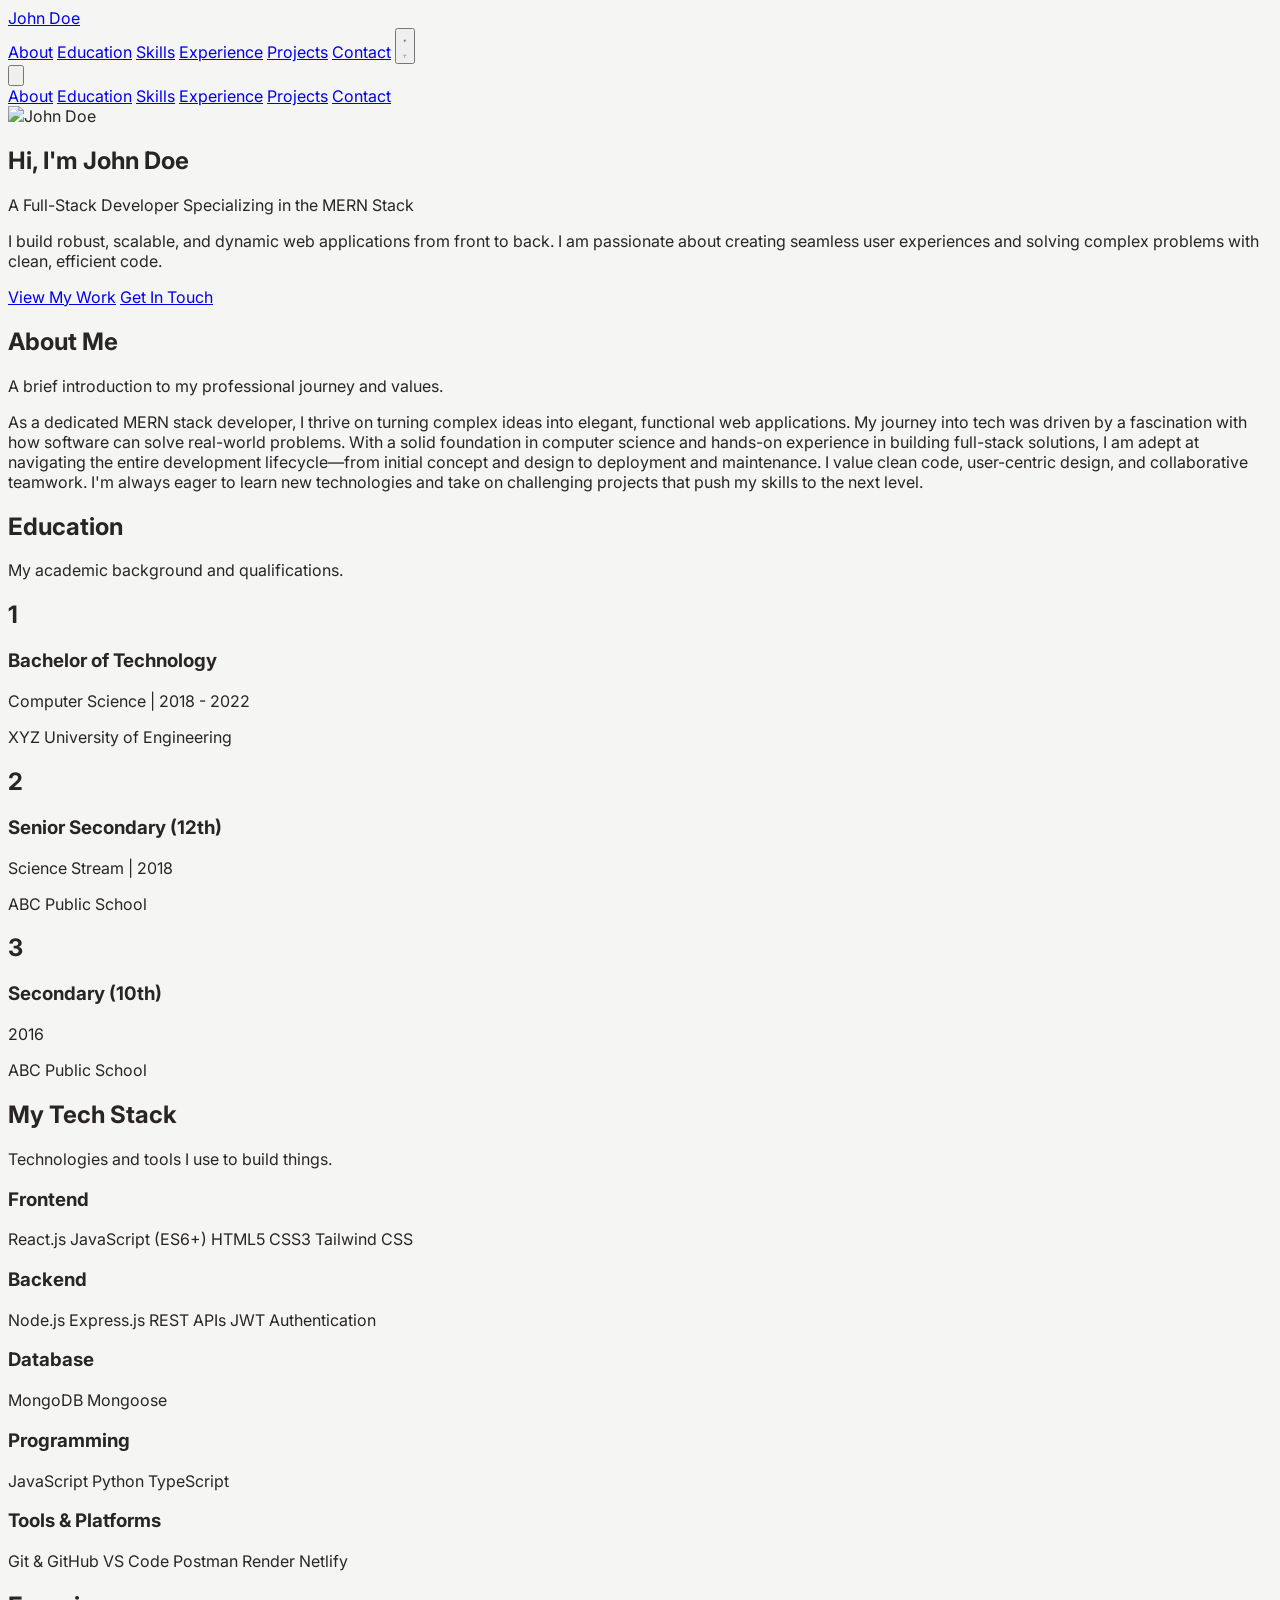
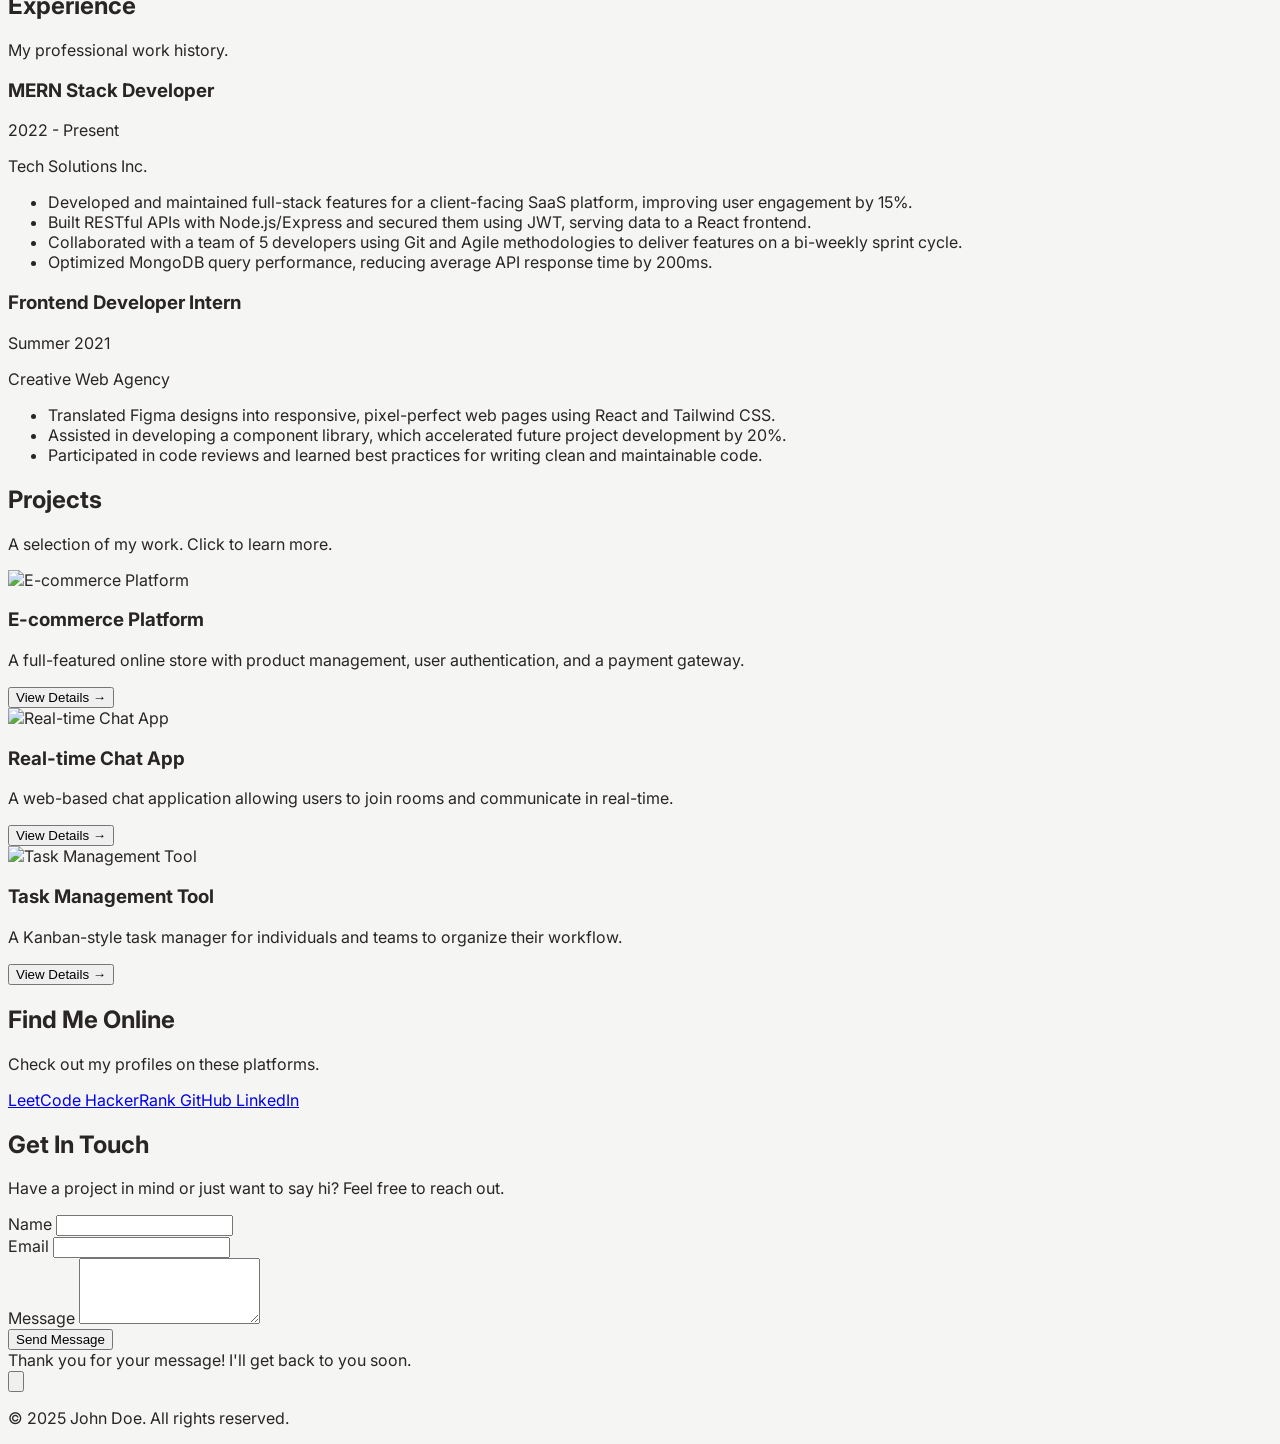
==== portfolio_abhinav.html @ be85cf03 "adding the files" ====
<!DOCTYPE html>
<html lang="en" class="scroll-smooth">
<head>
    <meta charset="UTF-8">
    <meta name="viewport" content="width=device-width, initial-scale=1.0">
    <title>John Doe - MERN Stack Developer</title>
    <script src="https://cdn.tailwindcss.com"></script>
    <link rel="preconnect" href="https://fonts.googleapis.com">
    <link rel="preconnect" href="https://fonts.gstatic.com" crossorigin>
    <link href="https://fonts.googleapis.com/css2?family=Inter:wght@400;500;600;700&display=swap" rel="stylesheet">
    <!-- Chosen Palette: Warm Neutrals -->
    <!-- Application Structure Plan: A single-page, vertical scrolling narrative. The structure follows the logical flow of a professional introduction: About -> Education -> Skills -> Experience -> Projects -> Platforms -> Contact. This linear journey is intuitive for recruiters and hiring managers, allowing them to progressively build a comprehensive picture of the developer. A fixed navigation bar provides direct access to any section, respecting user agency. Key interactions include modal pop-ups for project details to keep the main view uncluttered, and subtle scroll-based animations to enhance engagement without being distracting. This structure was chosen because it's a proven, effective format for personal portfolios that balances storytelling with scannability. -->
    <!-- Visualization & Content Choices: 
        - About Me: Goal: Inform/Brand. Method: Large text, photo. Interaction: On-load animations. Justification: Creates a strong first impression.
        - Education/Experience: Goal: Organize/Inform. Method: HTML/CSS vertical timeline. Interaction: Hover effects. Justification: Visually represents career progression chronologically.
        - Tech Stacks: Goal: Compare/Inform. Method: Categorized icon grid. Interaction: Hover animations. Justification: More engaging and scannable than a simple list.
        - Projects: Goal: Showcase/Detail. Method: Card grid with a modal for details. Interaction: Click to open modal. Justification: Presents a clean overview while allowing for in-depth exploration without leaving the page.
        - Platforms: Goal: Connect/Verify. Method: Logo links. Interaction: Standard link behavior. Justification: Provides quick, verifiable links to professional profiles.
        - Contact: Goal: Connect. Method: HTML form. Interaction: JS-handled submission to show a success message. Justification: Demonstrates understanding of front-end form handling and provides a clear call to action.
        - Library/Method: All visuals are built with HTML and Tailwind CSS. All interactions are handled with vanilla JavaScript.
    -->
    <!-- CONFIRMATION: NO SVG graphics used. NO Mermaid JS used. -->
    <style>
        body {
            font-family: 'Inter', sans-serif;
            background-color: #f5f5f4; /* stone-100 */
            color: #292524; /* stone-800 */
            transition: background-color 0.3s ease, color 0.3s ease;
        }
        body.dark {
            background-color: #1c1917; /* stone-900 */
            color: #e7e5e4; /* stone-200 */
        }
        .section-fade-in {
            opacity: 0;
            transform: translateY(20px);
            transition: opacity 0.6s ease-out, transform 0.6s ease-out;
        }
        .section-fade-in.visible {
            opacity: 1;
            transform: translateY(0);
        }
        .modal-backdrop {
            display: none;
            position: fixed;
            top: 0;
            left: 0;
            width: 100%;
            height: 100%;
            background-color: rgba(0, 0, 0, 0.6);
            z-index: 40;
            justify-content: center;
            align-items: center;
        }
        .modal-content {
            max-height: 90vh;
            overflow-y: auto;
        }
        /* Dark mode specific styles */
        .dark .bg-stone-100 { background-color: #1c1917; }
        .dark .bg-stone-100\/80 { background-color: rgba(28, 25, 23, 0.8); }
        .dark .border-stone-200 { border-color: #44403c; }
        .dark .text-stone-800 { color: #e7e5e4; }
        .dark .text-stone-600 { color: #a8a29e; }
        .dark .bg-white { background-color: #292524; }
        .dark .bg-stone-50 { background-color: #292524; }
        .dark .bg-stone-200 { background-color: #44403c; }
        .dark .text-stone-700 { color: #a8a29e; }
        .dark .text-stone-500 { color: #78716c; }
        .dark .bg-stone-300 { background-color: #44403c; }
        .dark .border-stone-300 { border-color: #44403c; }
        .dark .bg-stone-700 { background-color: #57534e; }
        .dark .bg-stone-800 { background-color: #0c0a09; }
        .dark .text-stone-300 { color: #a8a29e; }
        .dark .bg-green-100 { background-color: #14532d; }
        .dark .text-green-800 { color: #dcfce7; }
        .dark .bg-teal-100 { background-color: #0d9488; }
        .dark .text-teal-800 { color: #ccfbf1; }
        .dark .shadow-md { box-shadow: 0 4px 6px -1px rgba(0, 0, 0, 0.3), 0 2px 4px -1px rgba(0, 0, 0, 0.18); }
        .dark .shadow-lg { box-shadow: 0 10px 15px -3px rgba(0, 0, 0, 0.3), 0 4px 6px -2px rgba(0, 0, 0, 0.18); }
        .dark .shadow-xl { box-shadow: 0 20px 25px -5px rgba(0, 0, 0, 0.3), 0 10px 10px -5px rgba(0, 0, 0, 0.18); }
        .dark .shadow-2xl { box-shadow: 0 25px 50px -12px rgba(0, 0, 0, 0.4); }
    </style>
</head>
<body class="antialiased">

    <!-- Header & Navigation -->
    <header id="header" class="bg-stone-100/80 backdrop-blur-md fixed top-0 left-0 right-0 z-30 border-b border-stone-200">
        <div class="container mx-auto px-6 py-4 flex justify-between items-center">
            <a href="#home" class="text-2xl font-bold text-stone-800">John Doe</a>
            <nav class="hidden md:flex space-x-8 items-center">
                <a href="#about" class="text-stone-600 hover:text-teal-600 transition duration-300">About</a>
                <a href="#education" class="text-stone-600 hover:text-teal-600 transition duration-300">Education</a>
                <a href="#skills" class="text-stone-600 hover:text-teal-600 transition duration-300">Skills</a>
                <a href="#experience" class="text-stone-600 hover:text-teal-600 transition duration-300">Experience</a>
                <a href="#projects" class="text-stone-600 hover:text-teal-600 transition duration-300">Projects</a>
                <a href="#contact" class="bg-teal-600 text-white px-4 py-2 rounded-md hover:bg-teal-700 transition duration-300">Contact</a>
                <button id="theme-toggle" class="p-2 rounded-full bg-stone-200 dark:bg-stone-700 text-stone-800 dark:text-stone-200 hover:scale-105 transition-transform duration-200">
                    <svg id="sun-icon" class="w-6 h-6" fill="currentColor" viewBox="0 0 24 24" xmlns="http://www.w3.org/2000/svg">
                        <path d="M12 2.25a.75.75 0 01.75.75v2.25a.75.75 0 01-1.5 0V3A.75.75 0 0112 2.25zM12 19.5a.75.75 0 01.75.75v2.25a.75.75 0 01-1.5 0v-2.25a.75.75 0 01.75-.75zM6 12a.75.75 0 01-.75.75H3a.75.75 0 010-1.5h2.25A.75.75 0 016 12zM18 12a.75.75 0 01.75-.75h2.25a.75.75 0 010 1.5h-2.25A.75.75 0 0118 12zM6.31 6.31a.75.75 0 011.06-1.06l1.59 1.59a.75.75 0 01-1.06 1.06L6.31 6.31zM16.94 16.94a.75.75 0 011.06-1.06l1.59 1.59a.75.75 0 01-1.06 1.06l-1.59-1.59zM16.94 6.31a.75.75 0 01-1.06 1.06l-1.59-1.59a.75.75 0 011.06-1.06l1.59 1.59zM6.31 16.94a.75.75 0 011.06-1.06l1.59 1.59a.75.75 0 01-1.06 1.06l-1.59-1.59zM12 8.25a3.75 3.75 0 100 7.5 3.75 3.75 0 000-7.5z" />
                    </svg>
                    <svg id="moon-icon" class="w-6 h-6 hidden" fill="currentColor" viewBox="0 0 24 24" xmlns="http://www.w3.org/2000/svg">
                        <path d="M9.525 3.25a.75.75 0 01.75.75v2.25a.75.75 0 01-1.5 0V4a.75.75 0 01.75-.75zM12 6a.75.75 0 01.75.75v2.25a.75.75 0 01-1.5 0V6.75A.75.75 0 0112 6zM14.475 3.25a.75.75 0 01.75.75v2.25a.75.75 0 01-1.5 0V4a.75.75 0 01.75-.75zM17.25 12a.75.75 0 01-.75.75h-2.25a.75.75 0 010-1.5h2.25a.75.75 0 01.75.75zM20.25 12a.75.75 0 01-.75.75h-2.25a.75.75 0 010-1.5h2.25a.75.75 0 01.75.75zM22.5 12a.75.75 0 01-.75.75H19.5a.75.75 0 010-1.5h2.25a.75.75 0 01.75.75zM9.525 20.75a.75.75 0 01.75.75v2.25a.75.75 0 01-1.5 0v-2.25a.75.75 0 01.75-.75zM12 17.25a.75.75 0 01.75.75v2.25a.75.75 0 01-1.5 0v-2.25a.75.75 0 01.75-.75zM14.475 20.75a.75.75 0 01.75.75v2.25a.75.75 0 01-1.5 0v-2.25a.75.75 0 01.75-.75zM6.75 12a.75.75 0 01-.75.75H3.75a.75.75 0 010-1.5h2.25a.75.75 0 01.75.75zM3 12a.75.75 0 01-.75.75H.75a.75.75 0 010-1.5h2.25A.75.75 0 013 12zM5.25 12a.75.75 0 01-.75.75H2.25a.75.75 0 010-1.5h2.25a.75.75 0 01.75.75zM12 9a.75.75 0 01.75.75v2.25a.75.75 0 01-1.5 0V9.75A.75.75 0 0112 9zM12 12a.75.75 0 01.75.75v2.25a.75.75 0 01-1.5 0V12.75A.75.75 0 0112 12zM12 14.25a.75.75 0 01.75.75v2.25a.75.75 0 01-1.5 0v-2.25a.75.75 0 01.75-.75zM12 16.5a.75.75 0 01.75.75v2.25a.75.75 0 01-1.5 0v-2.25a.75.75 0 01.75-.75zM12 18.75a.75.75 0 01.75.75v2.25a.75.75 0 01-1.5 0v-2.25a.75.75 0 01.75-.75z" />
                    </svg>
                </button>
            </nav>
            <button id="mobile-menu-button" class="md:hidden text-stone-800 dark:text-stone-200">
                <svg class="w-6 h-6" fill="none" stroke="currentColor" viewBox="0 0 24 24" xmlns="http://www.w3.org/2000/svg"><path stroke-linecap="round" stroke-linejoin="round" stroke-width="2" d="M4 6h16M4 12h16m-7 6h7"></path></svg>
            </button>
        </div>
        <!-- Mobile Menu -->
        <div id="mobile-menu" class="hidden md:hidden bg-stone-100 dark:bg-stone-900">
            <a href="#about" class="block py-2 px-6 text-stone-600 dark:text-stone-300 hover:bg-stone-200 dark:hover:bg-stone-800">About</a>
            <a href="#education" class="block py-2 px-6 text-stone-600 dark:text-stone-300 hover:bg-stone-200 dark:hover:bg-stone-800">Education</a>
            <a href="#skills" class="block py-2 px-6 text-stone-600 dark:text-stone-300 hover:bg-stone-200 dark:hover:bg-stone-800">Skills</a>
            <a href="#experience" class="block py-2 px-6 text-stone-600 dark:text-stone-300 hover:bg-stone-200 dark:hover:bg-stone-800">Experience</a>
            <a href="#projects" class="block py-2 px-6 text-stone-600 dark:text-stone-300 hover:bg-stone-200 dark:hover:bg-stone-800">Projects</a>
            <a href="#contact" class="block py-2 px-6 text-stone-600 dark:text-stone-300 hover:bg-stone-200 dark:hover:bg-stone-800">Contact</a>
        </div>
    </header>

    <main>
        <!-- Home Section -->
        <section id="home" class="min-h-screen flex items-center bg-stone-100 dark:bg-stone-900 transition-colors duration-300">
            <div class="container mx-auto px-6 py-20 flex flex-col items-center text-center">
                <div class="mb-10 animate-fade-in-up delay-400">
                    <div class="w-64 h-64 md:w-80 md:h-80 rounded-full overflow-hidden shadow-2xl bg-stone-300 dark:bg-stone-700 transform hover:scale-105 transition-transform duration-300 mx-auto">
                        <img src="https://placehold.co/400x400/E5E7EB/4A5568?text=JD" alt="John Doe" class="w-full h-full object-cover">
                    </div>
                </div>
                <div class="max-w-xl">
                    <h1 class="text-5xl md:text-7xl font-bold text-stone-800 dark:text-stone-100 mb-4 animate-fade-in-up">Hi, I'm John Doe</h1>
                    <p class="text-xl md:text-2xl text-teal-700 font-medium mb-6 animate-fade-in-up delay-100">A Full-Stack Developer Specializing in the MERN Stack</p>
                    <p class="text-lg text-stone-600 dark:text-stone-300 max-w-xl mx-auto animate-fade-in-up delay-200">I build robust, scalable, and dynamic web applications from front to back. I am passionate about creating seamless user experiences and solving complex problems with clean, efficient code.</p>
                    <div class="mt-8 flex justify-center space-x-4 animate-fade-in-up delay-300">
                        <a href="#projects" class="bg-teal-600 text-white px-6 py-3 rounded-md text-lg font-semibold hover:bg-teal-700 transition duration-300 transform hover:scale-105 shadow-lg">View My Work</a>
                        <a href="#contact" class="bg-stone-200 dark:bg-stone-700 text-stone-800 dark:text-stone-200 px-6 py-3 rounded-md text-lg font-semibold hover:bg-stone-300 dark:hover:bg-stone-600 transition duration-300 transform hover:scale-105 shadow-lg">Get In Touch</a>
                    </div>
                </div>
            </div>
        </section>

        <!-- About Me Section -->
        <section id="about" class="py-20 bg-white dark:bg-stone-800 section-fade-in transition-colors duration-300">
            <div class="container mx-auto px-6">
                <h2 class="text-4xl font-bold text-center mb-2 text-stone-800 dark:text-stone-100">About Me</h2>
                <p class="text-center text-stone-500 dark:text-stone-400 mb-12">A brief introduction to my professional journey and values.</p>
                <div class="max-w-4xl mx-auto text-lg text-stone-600 dark:text-stone-300 text-center leading-relaxed">
                    <p>As a dedicated MERN stack developer, I thrive on turning complex ideas into elegant, functional web applications. My journey into tech was driven by a fascination with how software can solve real-world problems. With a solid foundation in computer science and hands-on experience in building full-stack solutions, I am adept at navigating the entire development lifecycle—from initial concept and design to deployment and maintenance. I value clean code, user-centric design, and collaborative teamwork. I'm always eager to learn new technologies and take on challenging projects that push my skills to the next level.</p>
                </div>
            </div>
        </section>

        <!-- Education Section -->
        <section id="education" class="py-20 bg-stone-100 dark:bg-stone-900 section-fade-in transition-colors duration-300">
            <div class="container mx-auto px-6">
                <h2 class="text-4xl font-bold text-center mb-2 text-stone-800 dark:text-stone-100">Education</h2>
                <p class="text-center text-stone-500 dark:text-stone-400 mb-12">My academic background and qualifications.</p>
                <div class="relative max-w-2xl mx-auto">
                    <div class="absolute left-1/2 w-0.5 h-full bg-stone-300 dark:bg-stone-700"></div>
                    <!-- B.Tech -->
                    <div class="mb-8 flex justify-between items-center w-full">
                        <div class="order-1 w-5/12"></div>
                        <div class="z-10 flex items-center order-1 bg-teal-600 shadow-xl w-8 h-8 rounded-full transform hover:scale-110 transition-transform duration-300">
                            <h1 class="mx-auto font-semibold text-lg text-white">1</h1>
                        </div>
                        <div class="order-1 bg-white dark:bg-stone-800 rounded-lg shadow-xl w-5/12 px-6 py-4 transform hover:-translate-y-1 transition-transform duration-300">
                            <h3 class="font-bold text-stone-800 dark:text-stone-100 text-xl">Bachelor of Technology</h3>
                            <p class="text-sm font-medium text-teal-600">Computer Science | 2018 - 2022</p>
                            <p class="text-sm text-stone-600 dark:text-stone-300">XYZ University of Engineering</p>
                        </div>
                    </div>
                    <!-- 12th Grade -->
                    <div class="mb-8 flex justify-between flex-row-reverse items-center w-full">
                        <div class="order-1 w-5/12"></div>
                        <div class="z-10 flex items-center order-1 bg-teal-600 shadow-xl w-8 h-8 rounded-full transform hover:scale-110 transition-transform duration-300">
                            <h1 class="mx-auto text-white font-semibold text-lg">2</h1>
                        </div>
                        <div class="order-1 bg-white dark:bg-stone-800 rounded-lg shadow-xl w-5/12 px-6 py-4 transform hover:-translate-y-1 transition-transform duration-300">
                            <h3 class="font-bold text-stone-800 dark:text-stone-100 text-xl">Senior Secondary (12th)</h3>
                            <p class="text-sm font-medium text-teal-600">Science Stream | 2018</p>
                            <p class="text-sm text-stone-600 dark:text-stone-300">ABC Public School</p>
                        </div>
                    </div>
                    <!-- 10th Grade -->
                    <div class="mb-8 flex justify-between items-center w-full">
                        <div class="order-1 w-5/12"></div>
                        <div class="z-10 flex items-center order-1 bg-teal-600 shadow-xl w-8 h-8 rounded-full transform hover:scale-110 transition-transform duration-300">
                            <h1 class="mx-auto font-semibold text-lg text-white">3</h1>
                        </div>
                        <div class="order-1 bg-white dark:bg-stone-800 rounded-lg shadow-xl w-5/12 px-6 py-4 transform hover:-translate-y-1 transition-transform duration-300">
                            <h3 class="font-bold text-stone-800 dark:text-stone-100 text-xl">Secondary (10th)</h3>
                            <p class="text-sm font-medium text-teal-600">2016</p>
                            <p class="text-sm text-stone-600 dark:text-stone-300">ABC Public School</p>
                        </div>
                    </div>
                </div>
            </div>
        </section>

        <!-- Tech Stacks Section -->
        <section id="skills" class="py-20 bg-white dark:bg-stone-800 section-fade-in transition-colors duration-300">
            <div class="container mx-auto px-6">
                <h2 class="text-4xl font-bold text-center mb-2 text-stone-800 dark:text-stone-100">My Tech Stack</h2>
                <p class="text-center text-stone-500 dark:text-stone-400 mb-12">Technologies and tools I use to build things.</p>
                <div class="grid grid-cols-1 md:grid-cols-2 lg:grid-cols-3 gap-8 max-w-6xl mx-auto">
                    <!-- Frontend -->
                    <div class="bg-stone-50 dark:bg-stone-700 p-6 rounded-lg shadow-md transform hover:scale-105 transition-transform duration-300">
                        <h3 class="text-2xl font-bold mb-4 text-teal-700 dark:text-teal-400">Frontend</h3>
                        <div class="flex flex-wrap gap-4">
                            <span class="bg-stone-200 dark:bg-stone-600 text-stone-700 dark:text-stone-200 px-3 py-1 rounded-full font-medium hover:bg-teal-200 dark:hover:bg-teal-800 hover:text-teal-800 dark:hover:text-teal-200 transition-colors duration-200">React.js</span>
                            <span class="bg-stone-200 dark:bg-stone-600 text-stone-700 dark:text-stone-200 px-3 py-1 rounded-full font-medium hover:bg-teal-200 dark:hover:bg-teal-800 hover:text-teal-800 dark:hover:text-teal-220 transition-colors duration-200">JavaScript (ES6+)</span>
                            <span class="bg-stone-200 dark:bg-stone-600 text-stone-700 dark:text-stone-200 px-3 py-1 rounded-full font-medium hover:bg-teal-200 dark:hover:bg-teal-800 hover:text-teal-800 dark:hover:text-teal-200 transition-colors duration-200">HTML5</span>
                            <span class="bg-stone-200 dark:bg-stone-600 text-stone-700 dark:text-stone-200 px-3 py-1 rounded-full font-medium hover:bg-teal-200 dark:hover:bg-teal-800 hover:text-teal-800 dark:hover:text-teal-200 transition-colors duration-200">CSS3</span>
                            <span class="bg-stone-200 dark:bg-stone-600 text-stone-700 dark:text-stone-200 px-3 py-1 rounded-full font-medium hover:bg-teal-200 dark:hover:bg-teal-800 hover:text-teal-800 dark:hover:text-teal-200 transition-colors duration-200">Tailwind CSS</span>
                        </div>
                    </div>
                    <!-- Backend -->
                    <div class="bg-stone-50 dark:bg-stone-700 p-6 rounded-lg shadow-md transform hover:scale-105 transition-transform duration-300">
                        <h3 class="text-2xl font-bold mb-4 text-teal-700 dark:text-teal-400">Backend</h3>
                        <div class="flex flex-wrap gap-4">
                            <span class="bg-stone-200 dark:bg-stone-600 text-stone-700 dark:text-stone-200 px-3 py-1 rounded-full font-medium hover:bg-teal-200 dark:hover:bg-teal-800 hover:text-teal-800 dark:hover:text-teal-200 transition-colors duration-200">Node.js</span>
                            <span class="bg-stone-200 dark:bg-stone-600 text-stone-700 dark:text-stone-200 px-3 py-1 rounded-full font-medium hover:bg-teal-200 dark:hover:bg-teal-800 hover:text-teal-800 dark:hover:text-teal-200 transition-colors duration-200">Express.js</span>
                            <span class="bg-stone-200 dark:bg-stone-600 text-stone-700 dark:text-stone-200 px-3 py-1 rounded-full font-medium hover:bg-teal-200 dark:hover:bg-teal-800 hover:text-teal-800 dark:hover:text-teal-200 transition-colors duration-200">REST APIs</span>
                            <span class="bg-stone-200 dark:bg-stone-600 text-stone-700 dark:text-stone-200 px-3 py-1 rounded-full font-medium hover:bg-teal-200 dark:hover:bg-teal-800 hover:text-teal-800 dark:hover:text-teal-200 transition-colors duration-200">JWT Authentication</span>
                        </div>
                    </div>
                    <!-- Database -->
                    <div class="bg-stone-50 dark:bg-stone-700 p-6 rounded-lg shadow-md transform hover:scale-105 transition-transform duration-300">
                        <h3 class="text-2xl font-bold mb-4 text-teal-700 dark:text-teal-400">Database</h3>
                        <div class="flex flex-wrap gap-4">
                            <span class="bg-stone-200 dark:bg-stone-600 text-stone-700 dark:text-stone-200 px-3 py-1 rounded-full font-medium hover:bg-teal-200 dark:hover:bg-teal-800 hover:text-teal-800 dark:hover:text-teal-200 transition-colors duration-200">MongoDB</span>
                            <span class="bg-stone-200 dark:bg-stone-600 text-stone-700 dark:text-stone-200 px-3 py-1 rounded-full font-medium hover:bg-teal-200 dark:hover:bg-teal-800 hover:text-teal-800 dark:hover:text-teal-200 transition-colors duration-200">Mongoose</span>
                        </div>
                    </div>
                    <!-- Programming Languages -->
                    <div class="bg-stone-50 dark:bg-stone-700 p-6 rounded-lg shadow-md transform hover:scale-105 transition-transform duration-300">
                        <h3 class="text-2xl font-bold mb-4 text-teal-700 dark:text-teal-400">Programming</h3>
                        <div class="flex flex-wrap gap-4">
                            <span class="bg-stone-200 dark:bg-stone-600 text-stone-700 dark:text-stone-200 px-3 py-1 rounded-full font-medium hover:bg-teal-200 dark:hover:bg-teal-800 hover:text-teal-800 dark:hover:text-teal-200 transition-colors duration-200">JavaScript</span>
                            <span class="bg-stone-200 dark:bg-stone-600 text-stone-700 dark:text-stone-200 px-3 py-1 rounded-full font-medium hover:bg-teal-200 dark:hover:bg-teal-800 hover:text-teal-800 dark:hover:text-teal-200 transition-colors duration-200">Python</span>
                            <span class="bg-stone-200 dark:bg-stone-600 text-stone-700 dark:text-stone-200 px-3 py-1 rounded-full font-medium hover:bg-teal-200 dark:hover:bg-teal-800 hover:text-teal-800 dark:hover:text-teal-200 transition-colors duration-200">TypeScript</span>
                        </div>
                    </div>
                    <!-- Tools & Platforms -->
                    <div class="bg-stone-50 dark:bg-stone-700 p-6 rounded-lg shadow-md transform hover:scale-105 transition-transform duration-300">
                        <h3 class="text-2xl font-bold mb-4 text-teal-700 dark:text-teal-400">Tools & Platforms</h3>
                        <div class="flex flex-wrap gap-4">
                            <span class="bg-stone-200 dark:bg-stone-600 text-stone-700 dark:text-stone-200 px-3 py-1 rounded-full font-medium hover:bg-teal-200 dark:hover:bg-teal-800 hover:text-teal-800 dark:hover:text-teal-200 transition-colors duration-200">Git & GitHub</span>
                            <span class="bg-stone-200 dark:bg-stone-600 text-stone-700 dark:text-stone-200 px-3 py-1 rounded-full font-medium hover:bg-teal-200 dark:hover:bg-teal-800 hover:text-teal-800 dark:hover:text-teal-200 transition-colors duration-200">VS Code</span>
                            <span class="bg-stone-200 dark:bg-stone-600 text-stone-700 dark:text-stone-200 px-3 py-1 rounded-full font-medium hover:bg-teal-200 dark:hover:bg-teal-800 hover:text-teal-800 dark:hover:text-teal-200 transition-colors duration-200">Postman</span>
                            <span class="bg-stone-200 dark:bg-stone-600 text-stone-700 dark:text-stone-200 px-3 py-1 rounded-full font-medium hover:bg-teal-200 dark:hover:bg-teal-800 hover:text-teal-800 dark:hover:text-teal-200 transition-colors duration-200">Render</span>
                            <span class="bg-stone-200 dark:bg-stone-600 text-stone-700 dark:text-stone-200 px-3 py-1 rounded-full font-medium hover:bg-teal-200 dark:hover:bg-teal-800 hover:text-teal-800 dark:hover:text-teal-200 transition-colors duration-200">Netlify</span>
                        </div>
                    </div>
                </div>
            </div>
        </section>

        <!-- Experience Section -->
        <section id="experience" class="py-20 bg-stone-100 dark:bg-stone-900 section-fade-in transition-colors duration-300">
            <div class="container mx-auto px-6">
                <h2 class="text-4xl font-bold text-center mb-2 text-stone-800 dark:text-stone-100">Experience</h2>
                <p class="text-center text-stone-500 dark:text-stone-400 mb-12">My professional work history.</p>
                <div class="max-w-3xl mx-auto space-y-8">
                    <div class="bg-white dark:bg-stone-800 p-6 rounded-lg shadow-lg transform hover:-translate-y-1 transition-transform duration-300">
                        <div class="flex justify-between items-start">
                            <h3 class="text-2xl font-bold text-stone-800 dark:text-stone-100">MERN Stack Developer</h3>
                            <span class="bg-teal-100 dark:bg-teal-800 text-teal-800 dark:text-teal-200 text-sm font-medium px-3 py-1 rounded-full">2022 - Present</span>
                        </div>
                        <p class="text-lg font-medium text-teal-600 dark:text-teal-400 mb-2">Tech Solutions Inc.</p>
                        <ul class="list-disc list-inside text-stone-600 dark:text-stone-300 space-y-2">
                            <li>Developed and maintained full-stack features for a client-facing SaaS platform, improving user engagement by 15%.</li>
                            <li>Built RESTful APIs with Node.js/Express and secured them using JWT, serving data to a React frontend.</li>
                            <li>Collaborated with a team of 5 developers using Git and Agile methodologies to deliver features on a bi-weekly sprint cycle.</li>
                            <li>Optimized MongoDB query performance, reducing average API response time by 200ms.</li>
                        </ul>
                    </div>
                    <div class="bg-white dark:bg-stone-800 p-6 rounded-lg shadow-lg transform hover:-translate-y-1 transition-transform duration-300">
                        <div class="flex justify-between items-start">
                            <h3 class="text-2xl font-bold text-stone-800 dark:text-stone-100">Frontend Developer Intern</h3>
                            <span class="bg-teal-100 dark:bg-teal-800 text-teal-800 dark:text-teal-200 text-sm font-medium px-3 py-1 rounded-full">Summer 2021</span>
                        </div>
                        <p class="text-lg font-medium text-teal-600 dark:text-teal-400 mb-2">Creative Web Agency</p>
                        <ul class="list-disc list-inside text-stone-600 dark:text-stone-300 space-y-2">
                            <li>Translated Figma designs into responsive, pixel-perfect web pages using React and Tailwind CSS.</li>
                            <li>Assisted in developing a component library, which accelerated future project development by 20%.</li>
                            <li>Participated in code reviews and learned best practices for writing clean and maintainable code.</li>
                        </ul>
                    </div>
                </div>
            </div>
        </section>

        <!-- Projects Section -->
        <section id="projects" class="py-20 bg-white dark:bg-stone-800 section-fade-in transition-colors duration-300">
            <div class="container mx-auto px-6">
                <h2 class="text-4xl font-bold text-center mb-2 text-stone-800 dark:text-stone-100">Projects</h2>
                <p class="text-center text-stone-500 dark:text-stone-400 mb-12">A selection of my work. Click to learn more.</p>
                <div id="projects-grid" class="grid grid-cols-1 md:grid-cols-2 lg:grid-cols-3 gap-8">
                    <!-- Projects will be dynamically inserted here -->
                </div>
            </div>
        </section>
        
        <!-- Platforms Section -->
        <section id="platforms" class="py-20 bg-stone-100 dark:bg-stone-900 section-fade-in transition-colors duration-300">
            <div class="container mx-auto px-6">
                <h2 class="text-4xl font-bold text-center mb-2 text-stone-800 dark:text-stone-100">Find Me Online</h2>
                <p class="text-center text-stone-500 dark:text-stone-400 mb-12">Check out my profiles on these platforms.</p>
                <div class="flex justify-center items-center flex-wrap gap-8">
                    <a href="#" class="flex items-center space-x-2 text-stone-600 dark:text-stone-300 hover:text-teal-600 dark:hover:text-teal-400 transition duration-300 transform hover:scale-105">
                        <span class="text-2xl font-bold">LeetCode</span>
                    </a>
                    <a href="#" class="flex items-center space-x-2 text-stone-600 dark:text-stone-300 hover:text-teal-600 dark:hover:text-teal-400 transition duration-300 transform hover:scale-105">
                        <span class="text-2xl font-bold">HackerRank</span>
                    </a>
                    <a href="#" class="flex items-center space-x-2 text-stone-600 dark:text-stone-300 hover:text-teal-600 dark:hover:text-teal-400 transition duration-300 transform hover:scale-105">
                        <span class="text-2xl font-bold">GitHub</span>
                    </a>
                    <a href="#" class="flex items-center space-x-2 text-stone-600 dark:text-stone-300 hover:text-teal-600 dark:hover:text-teal-400 transition duration-300 transform hover:scale-105">
                        <span class="text-2xl font-bold">LinkedIn</span>
                    </a>
                </div>
            </div>
        </section>

        <!-- Contact Section -->
        <section id="contact" class="py-20 bg-white dark:bg-stone-800 section-fade-in transition-colors duration-300">
            <div class="container mx-auto px-6">
                <h2 class="text-4xl font-bold text-center mb-2 text-stone-800 dark:text-stone-100">Get In Touch</h2>
                <p class="text-center text-stone-500 dark:text-stone-400 mb-12">Have a project in mind or just want to say hi? Feel free to reach out.</p>
                <div class="max-w-2xl mx-auto">
                    <form id="contact-form" class="space-y-6">
                        <div>
                            <label for="name" class="block text-sm font-medium text-stone-700 dark:text-stone-200">Name</label>
                            <input type="text" id="name" name="name" required class="mt-1 block w-full px-3 py-2 bg-white dark:bg-stone-700 border border-stone-300 dark:border-stone-600 rounded-md shadow-sm focus:outline-none focus:ring-teal-500 focus:border-teal-500 text-stone-800 dark:text-stone-100">
                        </div>
                        <div>
                            <label for="email" class="block text-sm font-medium text-stone-700 dark:text-stone-200">Email</label>
                            <input type="email" id="email" name="email" required class="mt-1 block w-full px-3 py-2 bg-white dark:bg-stone-700 border border-stone-300 dark:border-stone-600 rounded-md shadow-sm focus:outline-none focus:ring-teal-500 focus:border-teal-500 text-stone-800 dark:text-stone-100">
                        </div>
                        <div>
                            <label for="message" class="block text-sm font-medium text-stone-700 dark:text-stone-200">Message</label>
                            <textarea id="message" name="message" rows="4" required class="mt-1 block w-full px-3 py-2 bg-white dark:bg-stone-700 border border-stone-300 dark:border-stone-600 rounded-md shadow-sm focus:outline-none focus:ring-teal-500 focus:border-teal-500 text-stone-800 dark:text-stone-100"></textarea>
                        </div>
                        <div>
                            <button type="submit" class="w-full flex justify-center py-3 px-4 border border-transparent rounded-md shadow-sm text-lg font-medium text-white bg-teal-600 hover:bg-teal-700 focus:outline-none focus:ring-2 focus:ring-offset-2 focus:ring-teal-500 transform hover:scale-105 transition-transform duration-300">
                                Send Message
                            </button>
                        </div>
                    </form>
                    <div id="form-success" class="hidden mt-6 text-center p-4 bg-green-100 dark:bg-green-900 text-green-800 dark:text-green-200 rounded-md">
                        Thank you for your message! I'll get back to you soon.
                    </div>
                </div>
            </div>
        </section>
    </main>

    <!-- Project Modal -->
    <div id="project-modal" class="modal-backdrop">
        <div id="modal-content-wrapper" class="bg-white dark:bg-stone-800 rounded-lg shadow-xl w-11/12 max-w-4xl relative modal-content text-stone-800 dark:text-stone-100">
            <!-- Content will be injected here -->
        </div>
    </div>

    <!-- Scroll-to-top button -->
    <button id="scroll-to-top-btn" class="fixed bottom-8 right-8 bg-teal-600 text-white p-3 rounded-full shadow-lg hidden hover:bg-teal-700 transition-colors duration-300 z-50">
        <svg class="w-6 h-6" fill="none" stroke="currentColor" viewBox="0 0 24 24" xmlns="http://www.w3.org/2000/svg"><path stroke-linecap="round" stroke-linejoin="round" stroke-width="2" d="M5 10l7-7m0 0l7 7m-7-7v18"></path></svg>
    </button>
    
    <footer class="bg-stone-800 dark:bg-stone-950 text-stone-300 dark:text-stone-400 py-6 transition-colors duration-300">
        <div class="container mx-auto px-6 text-center">
            <p>&copy; 2025 John Doe. All rights reserved.</p>
        </div>
    </footer>

    <script>
        document.addEventListener('DOMContentLoaded', () => {
            const htmlElement = document.documentElement;
            const themeToggleBtn = document.getElementById('theme-toggle');
            const sunIcon = document.getElementById('sun-icon');
            const moonIcon = document.getElementById('moon-icon');
            const mobileMenuButton = document.getElementById('mobile-menu-button');
            const mobileMenu = document.getElementById('mobile-menu');
            const scrollToTopBtn = document.getElementById('scroll-to-top-btn');

            // Initialize theme from localStorage or default to light
            const currentTheme = localStorage.getItem('theme');
            if (currentTheme === 'dark') {
                htmlElement.classList.add('dark');
                sunIcon.classList.add('hidden');
                moonIcon.classList.remove('hidden');
                document.body.classList.add('dark'); // Apply dark class to body for direct styling
            } else {
                htmlElement.classList.remove('dark');
                sunIcon.classList.remove('hidden');
                moonIcon.classList.add('hidden');
                document.body.classList.remove('dark'); // Ensure body is not dark
            }

            // Theme toggle functionality
            themeToggleBtn.addEventListener('click', () => {
                htmlElement.classList.toggle('dark');
                document.body.classList.toggle('dark'); // Toggle dark class on body
                if (htmlElement.classList.contains('dark')) {
                    localStorage.setItem('theme', 'dark');
                    sunIcon.classList.add('hidden');
                    moonIcon.classList.remove('hidden');
                } else {
                    localStorage.setItem('theme', 'light');
                    sunIcon.classList.remove('hidden');
                    moonIcon.classList.add('hidden');
                }
            });

            // Mobile Menu Toggle
            mobileMenuButton.addEventListener('click', () => {
                mobileMenu.classList.toggle('hidden');
            });
            
            // Close mobile menu when a link is clicked
            document.querySelectorAll('#mobile-menu a').forEach(link => {
                link.addEventListener('click', () => {
                    mobileMenu.classList.add('hidden');
                });
            });

            // Intersection Observer for section fade-in animations
            const sections = document.querySelectorAll('.section-fade-in');
            const observer = new IntersectionObserver((entries) => {
                entries.forEach(entry => {
                    if (entry.isIntersecting) {
                        entry.target.classList.add('visible');
                        observer.unobserve(entry.target);
                    }
                });
            }, { threshold: 0.1 });

            sections.forEach(section => {
                observer.observe(section);
            });

            // Project Data
            const projects = [
                {
                    id: 1,
                    title: 'E-commerce Platform',
                    short_desc: 'A full-featured online store with product management, user authentication, and a payment gateway.',
                    image: 'https://placehold.co/600x400/E2E8F0/4A5568?text=E-commerce',
                    motivation: 'To build a complete, real-world e-commerce application from scratch to understand the complexities of state management, user authentication, and payment processing in a large-scale MERN application.',
                    process: 'Designed the UI/UX with a mobile-first approach. Developed a RESTful API with Node.js/Express for handling products, users, and orders. Implemented the frontend with React, using Context API for global state management. Integrated Stripe for secure payment processing.',
                    technologies: ['React', 'Node.js', 'Express', 'MongoDB', 'JWT', 'Stripe API', 'Tailwind CSS'],
                    challenges: 'Managing complex application state across many components was a major challenge. This was solved by carefully designing the Context API structure. Another challenge was ensuring secure handling of user data and payment information, which required thorough validation and adherence to Stripe\'s best practices.',
                    live_link: '#',
                    github_link: '#'
                },
                {
                    id: 2,
                    title: 'Real-time Chat App',
                    short_desc: 'A web-based chat application allowing users to join rooms and communicate in real-time.',
                    image: 'https://placehold.co/600x400/E2E8F0/4A5568?text=Chat+App',
                    motivation: 'To explore real-time communication on the web and gain hands-on experience with WebSocket technology.',
                    process: 'Used Socket.IO with a Node.js/Express backend to manage WebSocket connections. The frontend was built with React to display messages instantly as they are received. Users can create a username and join different chat rooms.',
                    technologies: ['React', 'Node.js', 'Express', 'Socket.IO'],
                    challenges: 'The main challenge was handling concurrent connections efficiently and ensuring that messages were broadcasted to the correct rooms without delay. Careful management of sockets and rooms on the server-side was key to solving this.',
                    live_link: '#',
                    github_link: '#'
                },
                {
                    id: 3,
                    title: 'Task Management Tool',
                    short_desc: 'A Kanban-style task manager for individuals and teams to organize their workflow.',
                    image: 'https://placehold.co/600x400/E2E8F0/4A5568?text=Task+Manager',
                    motivation: 'To create a practical tool for personal productivity and to implement drag-and-drop functionality in a React application.',
                    process: 'The application features boards, lists, and cards. Users can create tasks, assign them, set due dates, and move them between lists. Implemented a Node.js/Express backend with MongoDB for data persistence. Used the `react-beautiful-dnd` library for the drag-and-drop interface.',
                    technologies: ['React', 'Node.js', 'Express', 'MongoDB', 'react-beautiful-dnd'],
                    challenges: 'Implementing smooth and performant drag-and-drop functionality, especially on devices with varying performance, was challenging. It required careful state management and optimization of re-renders to ensure a fluid user experience.',
                    live_link: '#',
                    github_link: '#'
                }
            ];

            // Populate Projects Grid
            const projectsGrid = document.getElementById('projects-grid');
            projects.forEach(project => {
                const projectCard = document.createElement('div');
                projectCard.className = 'bg-stone-50 dark:bg-stone-700 rounded-lg shadow-md overflow-hidden transform hover:-translate-y-2 hover:shadow-xl transition-all duration-300';
                projectCard.innerHTML = `
                    <img src="${project.image}" alt="${project.title}" class="w-full h-48 object-cover">
                    <div class="p-6">
                        <h3 class="text-2xl font-bold mb-2 text-stone-800 dark:text-stone-100">${project.title}</h3>
                        <p class="text-stone-600 dark:text-stone-300 mb-4">${project.short_desc}</p>
                        <button data-project-id="${project.id}" class="view-project-btn text-teal-600 dark:text-teal-400 font-semibold hover:text-teal-800 dark:hover:text-teal-200 transition duration-300">View Details &rarr;</button>
                    </div>
                `;
                projectsGrid.appendChild(projectCard);
            });

            // Project Modal Logic
            const modal = document.getElementById('project-modal');
            const modalContentWrapper = document.getElementById('modal-content-wrapper');

            const openModal = (projectId) => {
                const project = projects.find(p => p.id == projectId);
                if (!project) return;

                modalContentWrapper.innerHTML = `
                    <button id="close-modal-btn" class="absolute top-4 right-4 text-stone-500 dark:text-stone-400 hover:text-stone-800 dark:hover:text-stone-100 text-3xl font-bold">&times;</button>
                    <div class="p-6 md:p-8">
                        <img src="${project.image}" alt="${project.title}" class="w-full h-64 object-cover rounded-lg mb-6">
                        <h2 class="text-3xl font-bold mb-4 text-stone-800 dark:text-stone-100">${project.title}</h2>
                        <div class="mb-6">
                            <h4 class="text-xl font-semibold mb-2 text-teal-700 dark:text-teal-400">Motivation</h4>
                            <p class="text-stone-600 dark:text-stone-300">${project.motivation}</p>
                        </div>
                        <div class="mb-6">
                            <h4 class="text-xl font-semibold mb-2 text-teal-700 dark:text-teal-400">Development Process</h4>
                            <p class="text-stone-600 dark:text-stone-300">${project.process}</p>
                        </div>
                        <div class="mb-6">
                            <h4 class="text-xl font-semibold mb-2 text-teal-700 dark:text-teal-400">Challenges & Solutions</h4>
                            <p class="text-stone-600 dark:text-stone-300">${project.challenges}</p>
                        </div>
                        <div class="mb-6">
                            <h4 class="text-xl font-semibold mb-2 text-teal-700 dark:text-teal-400">Technologies Used</h4>
                            <div class="flex flex-wrap gap-2">
                                ${project.technologies.map(tech => `<span class="bg-stone-200 dark:bg-stone-600 text-stone-700 dark:text-stone-200 px-3 py-1 rounded-full text-sm font-medium">${tech}</span>`).join('')}
                            </div>
                        </div>
                        <div class="flex space-x-4 mt-8">
                            <a href="${project.live_link}" target="_blank" class="bg-teal-600 text-white px-6 py-2 rounded-md font-semibold hover:bg-teal-700 transition duration-300 transform hover:scale-105">Live Demo</a>
                            <a href="${project.github_link}" target="_blank" class="bg-stone-700 dark:bg-stone-600 text-white dark:text-stone-100 px-6 py-2 rounded-md font-semibold hover:bg-stone-800 dark:hover:bg-stone-500 transition duration-300 transform hover:scale-105">GitHub Repo</a>
                        </div>
                    </div>
                `;
                modal.style.display = 'flex';
                document.body.style.overflow = 'hidden';

                document.getElementById('close-modal-btn').addEventListener('click', closeModal);
            };

            const closeModal = () => {
                modal.style.display = 'none';
                document.body.style.overflow = 'auto';
            };

            document.querySelectorAll('.view-project-btn').forEach(button => {
                button.addEventListener('click', (e) => {
                    openModal(e.target.dataset.projectId);
                });
            });

            modal.addEventListener('click', (e) => {
                if (e.target === modal) {
                    closeModal();
                }
            });
            
            // Contact Form Submission
            const contactForm = document.getElementById('contact-form');
            const formSuccessMessage = document.getElementById('form-success');
            
            contactForm.addEventListener('submit', (e) => {
                e.preventDefault();
                // In a real MERN app, this would be a fetch() call to the backend API.
                // Here, we simulate the success response.
                contactForm.reset();
                formSuccessMessage.classList.remove('hidden');
                setTimeout(() => {
                    formSuccessMessage.classList.add('hidden');
                }, 5000);
            });

            // Scroll-to-top button visibility
            window.addEventListener('scroll', () => {
                if (window.scrollY > 300) { // Show button after scrolling 300px
                    scrollToTopBtn.classList.remove('hidden');
                } else {
                    scrollToTopBtn.classList.add('hidden');
                }
            });

            // Scroll-to-top functionality
            scrollToTopBtn.addEventListener('click', () => {
                window.scrollTo({
                    top: 0,
                    behavior: 'smooth'
                });
            });
        });
    </script>
</body>
</html>
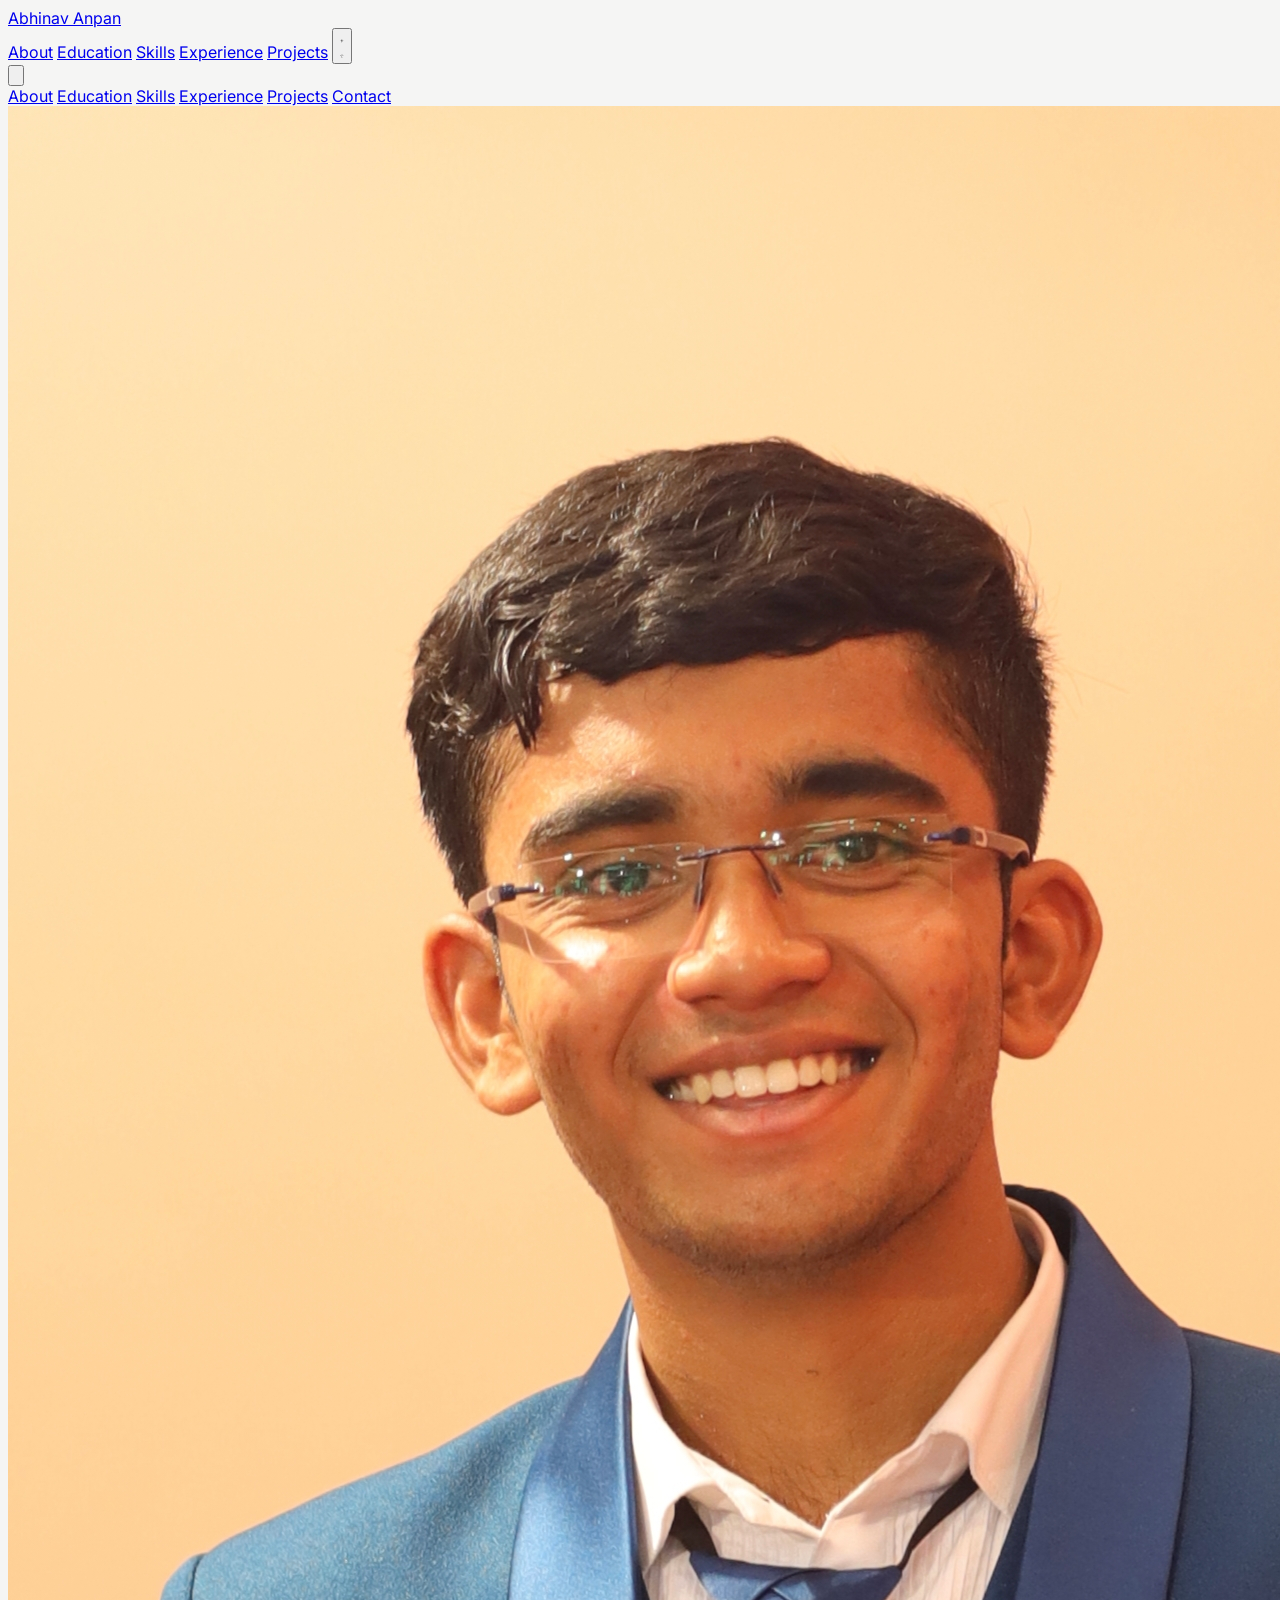
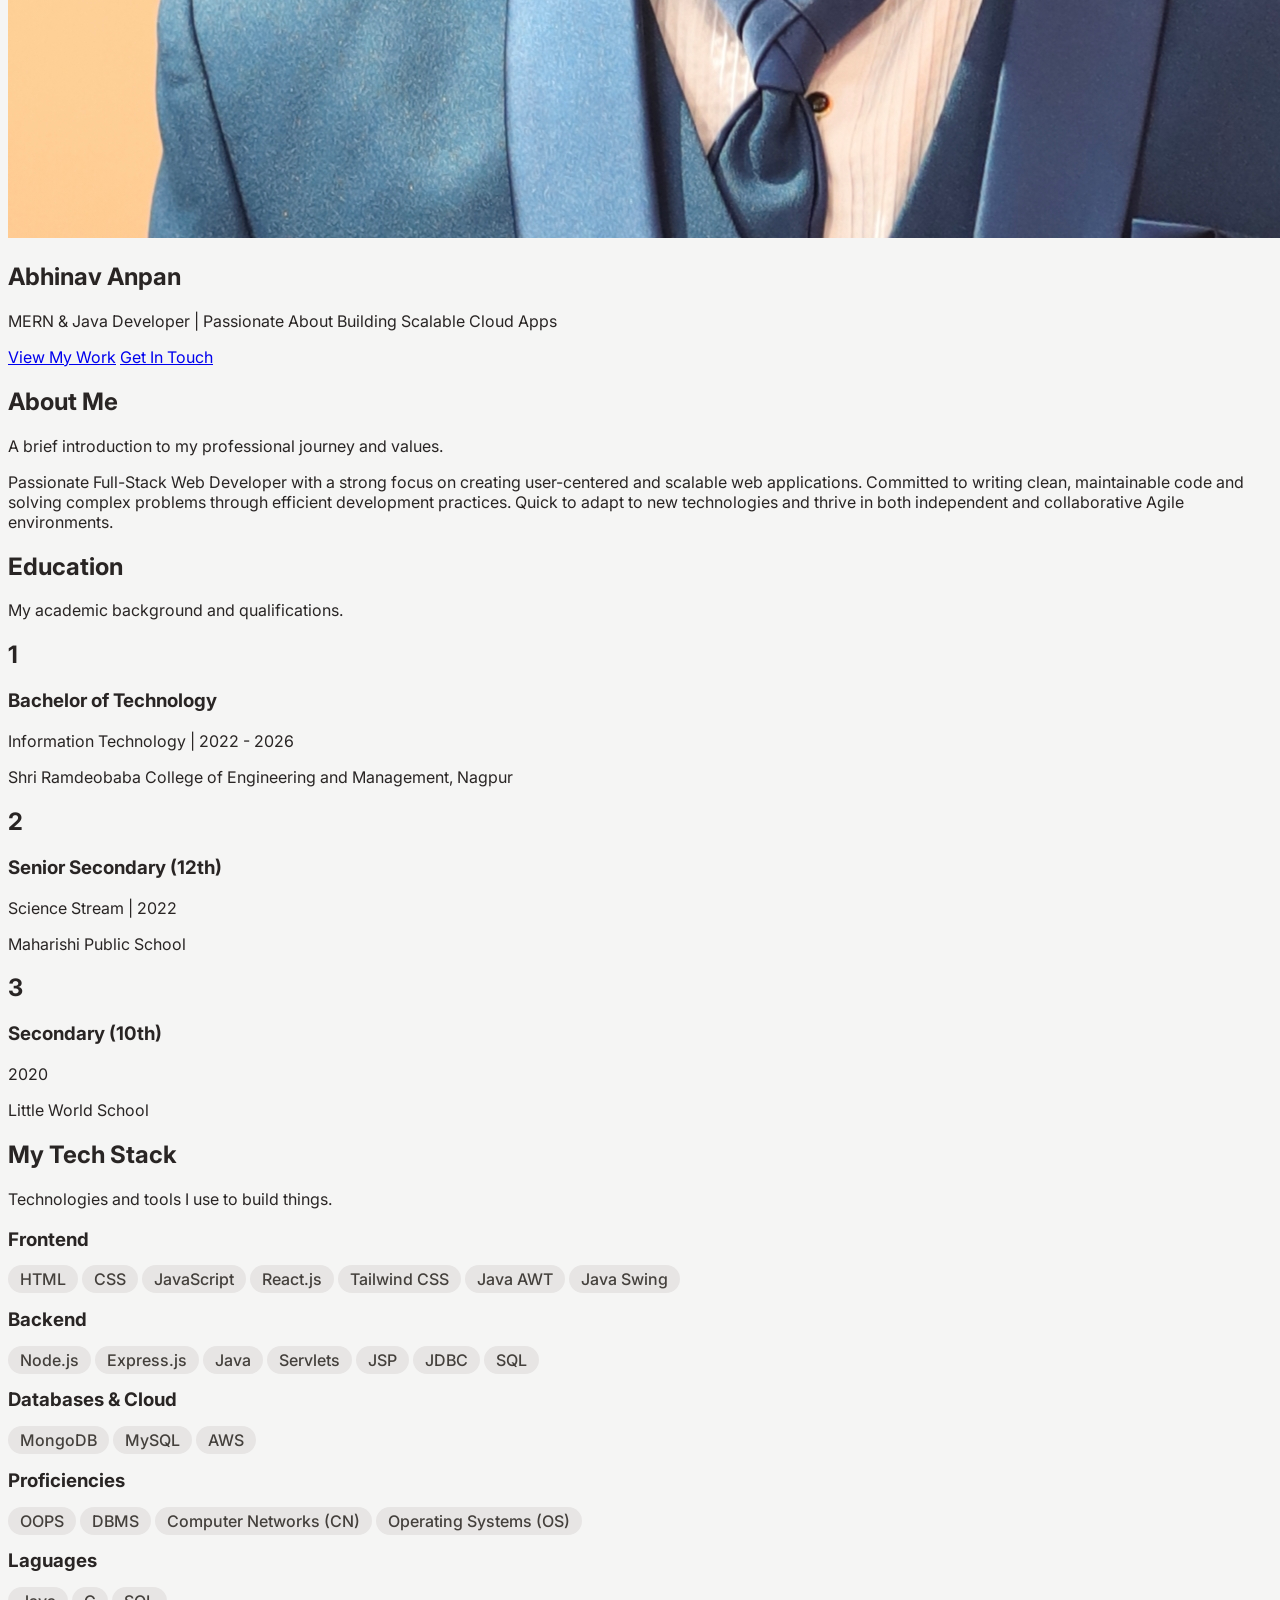
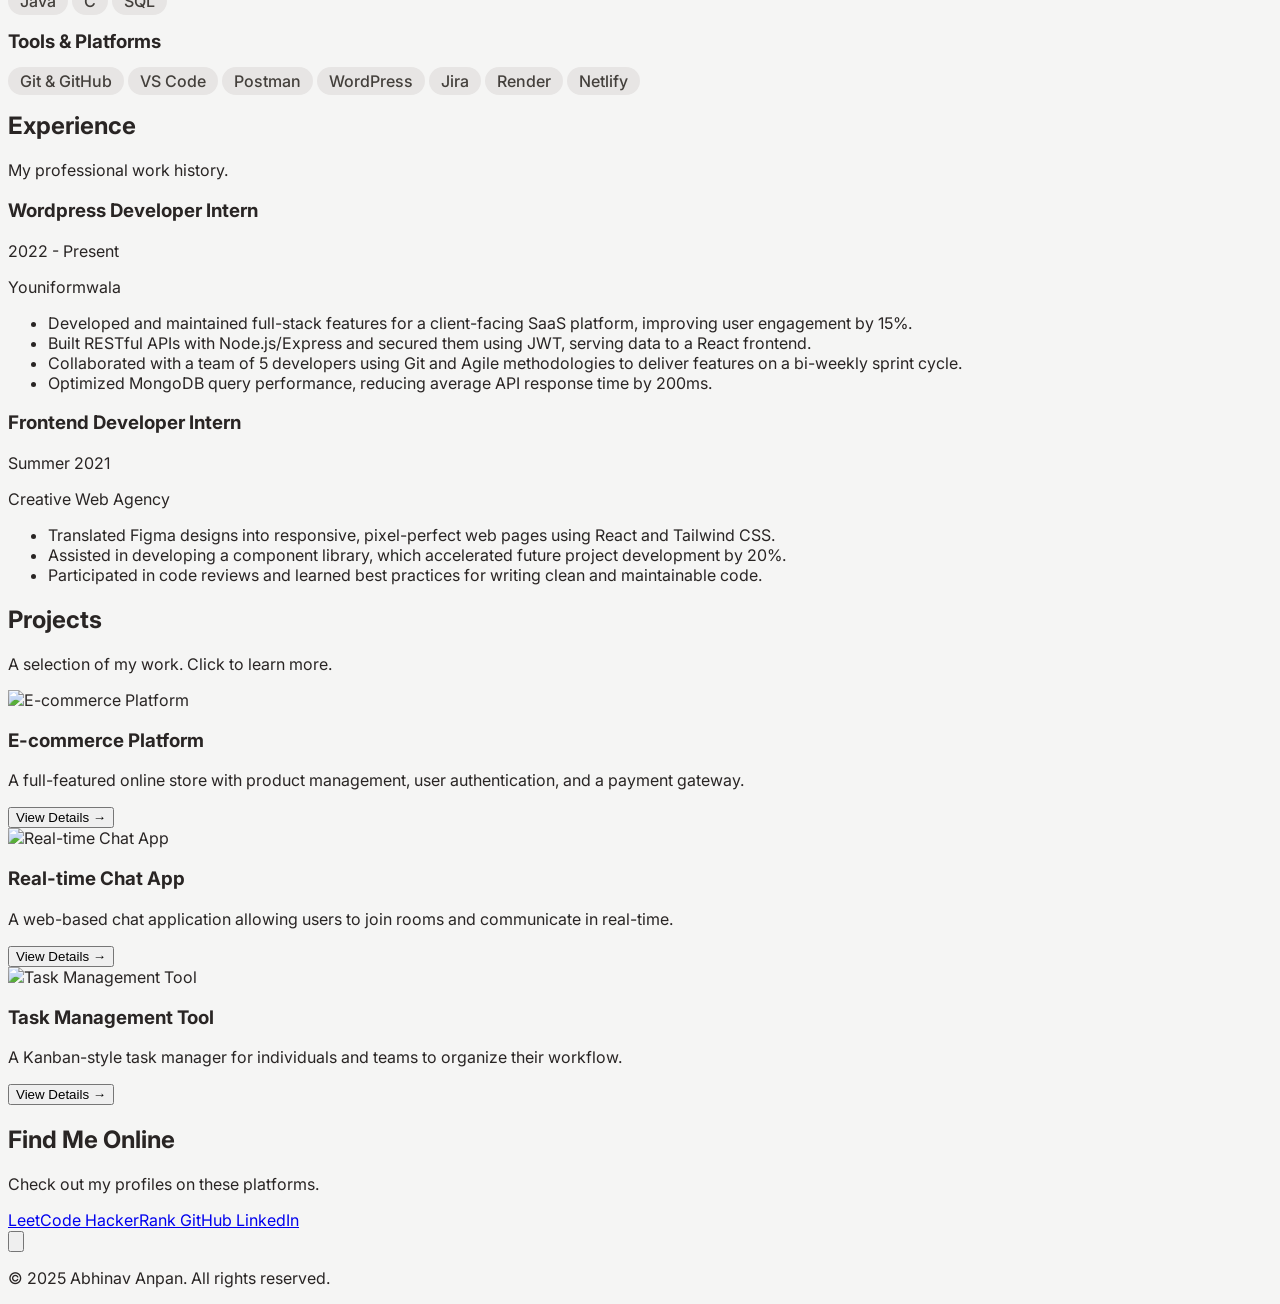
==== commit 27a097c6: "updated the file" ====
--- a/portfolio_abhinav.html
+++ b/portfolio_abhinav.html
@@ -3,7 +3,7 @@
 <head>
     <meta charset="UTF-8">
     <meta name="viewport" content="width=device-width, initial-scale=1.0">
-    <title>John Doe - MERN Stack Developer</title>
+    <title>Abhinav Anpan - MERN Stack Developer</title>
     <script src="https://cdn.tailwindcss.com"></script>
     <link rel="preconnect" href="https://fonts.googleapis.com">
     <link rel="preconnect" href="https://fonts.gstatic.com" crossorigin>
@@ -52,6 +52,26 @@
             justify-content: center;
             align-items: center;
         }
+          .badge {
+        background-color: #e7e5e4;
+        color: #44403c;
+        padding: 0.25rem 0.75rem;
+        border-radius: 9999px;
+        font-weight: 500;
+        transition: all 0.3s ease;
+    }
+    .dark .badge {
+        background-color: #57534e;
+        color: #e7e5e4;
+    }
+    .badge:hover {
+        background-color: #5eead4;
+        color: #0f766e;
+    }
+    .dark .badge:hover {
+        background-color: #115e59;
+        color: #ccfbf1;
+    }
         .modal-content {
             max-height: 90vh;
             overflow-y: auto;
@@ -87,14 +107,13 @@
     <!-- Header & Navigation -->
     <header id="header" class="bg-stone-100/80 backdrop-blur-md fixed top-0 left-0 right-0 z-30 border-b border-stone-200">
         <div class="container mx-auto px-6 py-4 flex justify-between items-center">
-            <a href="#home" class="text-2xl font-bold text-stone-800">John Doe</a>
+            <a href="#home" class="text-2xl font-bold text-stone-800">Abhinav Anpan</a>
             <nav class="hidden md:flex space-x-8 items-center">
                 <a href="#about" class="text-stone-600 hover:text-teal-600 transition duration-300">About</a>
                 <a href="#education" class="text-stone-600 hover:text-teal-600 transition duration-300">Education</a>
                 <a href="#skills" class="text-stone-600 hover:text-teal-600 transition duration-300">Skills</a>
                 <a href="#experience" class="text-stone-600 hover:text-teal-600 transition duration-300">Experience</a>
                 <a href="#projects" class="text-stone-600 hover:text-teal-600 transition duration-300">Projects</a>
-                <a href="#contact" class="bg-teal-600 text-white px-4 py-2 rounded-md hover:bg-teal-700 transition duration-300">Contact</a>
                 <button id="theme-toggle" class="p-2 rounded-full bg-stone-200 dark:bg-stone-700 text-stone-800 dark:text-stone-200 hover:scale-105 transition-transform duration-200">
                     <svg id="sun-icon" class="w-6 h-6" fill="currentColor" viewBox="0 0 24 24" xmlns="http://www.w3.org/2000/svg">
                         <path d="M12 2.25a.75.75 0 01.75.75v2.25a.75.75 0 01-1.5 0V3A.75.75 0 0112 2.25zM12 19.5a.75.75 0 01.75.75v2.25a.75.75 0 01-1.5 0v-2.25a.75.75 0 01.75-.75zM6 12a.75.75 0 01-.75.75H3a.75.75 0 010-1.5h2.25A.75.75 0 016 12zM18 12a.75.75 0 01.75-.75h2.25a.75.75 0 010 1.5h-2.25A.75.75 0 0118 12zM6.31 6.31a.75.75 0 011.06-1.06l1.59 1.59a.75.75 0 01-1.06 1.06L6.31 6.31zM16.94 16.94a.75.75 0 011.06-1.06l1.59 1.59a.75.75 0 01-1.06 1.06l-1.59-1.59zM16.94 6.31a.75.75 0 01-1.06 1.06l-1.59-1.59a.75.75 0 011.06-1.06l1.59 1.59zM6.31 16.94a.75.75 0 011.06-1.06l1.59 1.59a.75.75 0 01-1.06 1.06l-1.59-1.59zM12 8.25a3.75 3.75 0 100 7.5 3.75 3.75 0 000-7.5z" />
@@ -121,17 +140,18 @@
 
     <main>
         <!-- Home Section -->
-        <section id="home" class="min-h-screen flex items-center bg-stone-100 dark:bg-stone-900 transition-colors duration-300">
+        <section id="home" class="min-h-screen flex items-center bg-stone-100 dark:bg-stone-900 transition-colors duration-300 mt-10">
             <div class="container mx-auto px-6 py-20 flex flex-col items-center text-center">
                 <div class="mb-10 animate-fade-in-up delay-400">
-                    <div class="w-64 h-64 md:w-80 md:h-80 rounded-full overflow-hidden shadow-2xl bg-stone-300 dark:bg-stone-700 transform hover:scale-105 transition-transform duration-300 mx-auto">
-                        <img src="https://placehold.co/400x400/E5E7EB/4A5568?text=JD" alt="John Doe" class="w-full h-full object-cover">
+                    <div class="w-32 h-32 md:w-52 md:h-52 rounded-full overflow-hidden shadow-2xl bg-stone-300 dark:bg-stone-700 transform hover:scale-105 transition-transform duration-300 mx-auto">
+                        <img src="./IMG_20240323_201749.jpg" alt="Abhinav Anpan" class="w-full h-full object-cover">
                     </div>
                 </div>
                 <div class="max-w-xl">
-                    <h1 class="text-5xl md:text-7xl font-bold text-stone-800 dark:text-stone-100 mb-4 animate-fade-in-up">Hi, I'm John Doe</h1>
-                    <p class="text-xl md:text-2xl text-teal-700 font-medium mb-6 animate-fade-in-up delay-100">A Full-Stack Developer Specializing in the MERN Stack</p>
-                    <p class="text-lg text-stone-600 dark:text-stone-300 max-w-xl mx-auto animate-fade-in-up delay-200">I build robust, scalable, and dynamic web applications from front to back. I am passionate about creating seamless user experiences and solving complex problems with clean, efficient code.</p>
+                    <h1 class="text-5xl md:text-7xl font-bold text-stone-800 dark:text-stone-100 mb-4 animate-fade-in-up">Abhinav Anpan</h1>
+                    <p class="text-xl md:text-2xl text-teal-700 font-medium mb-6 animate-fade-in-up delay-100">MERN & Java Developer | Passionate About Building Scalable Cloud Apps
+
+</p>
                     <div class="mt-8 flex justify-center space-x-4 animate-fade-in-up delay-300">
                         <a href="#projects" class="bg-teal-600 text-white px-6 py-3 rounded-md text-lg font-semibold hover:bg-teal-700 transition duration-300 transform hover:scale-105 shadow-lg">View My Work</a>
                         <a href="#contact" class="bg-stone-200 dark:bg-stone-700 text-stone-800 dark:text-stone-200 px-6 py-3 rounded-md text-lg font-semibold hover:bg-stone-300 dark:hover:bg-stone-600 transition duration-300 transform hover:scale-105 shadow-lg">Get In Touch</a>
@@ -146,7 +166,10 @@
                 <h2 class="text-4xl font-bold text-center mb-2 text-stone-800 dark:text-stone-100">About Me</h2>
                 <p class="text-center text-stone-500 dark:text-stone-400 mb-12">A brief introduction to my professional journey and values.</p>
                 <div class="max-w-4xl mx-auto text-lg text-stone-600 dark:text-stone-300 text-center leading-relaxed">
-                    <p>As a dedicated MERN stack developer, I thrive on turning complex ideas into elegant, functional web applications. My journey into tech was driven by a fascination with how software can solve real-world problems. With a solid foundation in computer science and hands-on experience in building full-stack solutions, I am adept at navigating the entire development lifecycle—from initial concept and design to deployment and maintenance. I value clean code, user-centric design, and collaborative teamwork. I'm always eager to learn new technologies and take on challenging projects that push my skills to the next level.</p>
+                    <p>Passionate Full-Stack Web Developer with a strong focus on creating user-centered and scalable web
+ applications. Committed to writing clean, maintainable code and solving complex problems through efficient development
+ practices. Quick to adapt to new technologies and thrive in both independent and collaborative Agile environments.
+ </p>
                 </div>
             </div>
         </section>
@@ -166,8 +189,8 @@
                         </div>
                         <div class="order-1 bg-white dark:bg-stone-800 rounded-lg shadow-xl w-5/12 px-6 py-4 transform hover:-translate-y-1 transition-transform duration-300">
                             <h3 class="font-bold text-stone-800 dark:text-stone-100 text-xl">Bachelor of Technology</h3>
-                            <p class="text-sm font-medium text-teal-600">Computer Science | 2018 - 2022</p>
-                            <p class="text-sm text-stone-600 dark:text-stone-300">XYZ University of Engineering</p>
+                            <p class="text-sm font-medium text-teal-600">Information Technology | 2022 - 2026</p>
+                            <p class="text-sm text-stone-600 dark:text-stone-300">Shri Ramdeobaba College of Engineering and Management, Nagpur</p>
                         </div>
                     </div>
                     <!-- 12th Grade -->
@@ -178,8 +201,8 @@
                         </div>
                         <div class="order-1 bg-white dark:bg-stone-800 rounded-lg shadow-xl w-5/12 px-6 py-4 transform hover:-translate-y-1 transition-transform duration-300">
                             <h3 class="font-bold text-stone-800 dark:text-stone-100 text-xl">Senior Secondary (12th)</h3>
-                            <p class="text-sm font-medium text-teal-600">Science Stream | 2018</p>
-                            <p class="text-sm text-stone-600 dark:text-stone-300">ABC Public School</p>
+                            <p class="text-sm font-medium text-teal-600">Science Stream | 2022</p>
+                            <p class="text-sm text-stone-600 dark:text-stone-300">Maharishi Public School</p>
                         </div>
                     </div>
                     <!-- 10th Grade -->
@@ -190,8 +213,8 @@
                         </div>
                         <div class="order-1 bg-white dark:bg-stone-800 rounded-lg shadow-xl w-5/12 px-6 py-4 transform hover:-translate-y-1 transition-transform duration-300">
                             <h3 class="font-bold text-stone-800 dark:text-stone-100 text-xl">Secondary (10th)</h3>
-                            <p class="text-sm font-medium text-teal-600">2016</p>
-                            <p class="text-sm text-stone-600 dark:text-stone-300">ABC Public School</p>
+                            <p class="text-sm font-medium text-teal-600">2020</p>
+                            <p class="text-sm text-stone-600 dark:text-stone-300">Little World School</p>
                         </div>
                     </div>
                 </div>
@@ -204,54 +227,80 @@
                 <h2 class="text-4xl font-bold text-center mb-2 text-stone-800 dark:text-stone-100">My Tech Stack</h2>
                 <p class="text-center text-stone-500 dark:text-stone-400 mb-12">Technologies and tools I use to build things.</p>
                 <div class="grid grid-cols-1 md:grid-cols-2 lg:grid-cols-3 gap-8 max-w-6xl mx-auto">
-                    <!-- Frontend -->
-                    <div class="bg-stone-50 dark:bg-stone-700 p-6 rounded-lg shadow-md transform hover:scale-105 transition-transform duration-300">
-                        <h3 class="text-2xl font-bold mb-4 text-teal-700 dark:text-teal-400">Frontend</h3>
-                        <div class="flex flex-wrap gap-4">
-                            <span class="bg-stone-200 dark:bg-stone-600 text-stone-700 dark:text-stone-200 px-3 py-1 rounded-full font-medium hover:bg-teal-200 dark:hover:bg-teal-800 hover:text-teal-800 dark:hover:text-teal-200 transition-colors duration-200">React.js</span>
-                            <span class="bg-stone-200 dark:bg-stone-600 text-stone-700 dark:text-stone-200 px-3 py-1 rounded-full font-medium hover:bg-teal-200 dark:hover:bg-teal-800 hover:text-teal-800 dark:hover:text-teal-220 transition-colors duration-200">JavaScript (ES6+)</span>
-                            <span class="bg-stone-200 dark:bg-stone-600 text-stone-700 dark:text-stone-200 px-3 py-1 rounded-full font-medium hover:bg-teal-200 dark:hover:bg-teal-800 hover:text-teal-800 dark:hover:text-teal-200 transition-colors duration-200">HTML5</span>
-                            <span class="bg-stone-200 dark:bg-stone-600 text-stone-700 dark:text-stone-200 px-3 py-1 rounded-full font-medium hover:bg-teal-200 dark:hover:bg-teal-800 hover:text-teal-800 dark:hover:text-teal-200 transition-colors duration-200">CSS3</span>
-                            <span class="bg-stone-200 dark:bg-stone-600 text-stone-700 dark:text-stone-200 px-3 py-1 rounded-full font-medium hover:bg-teal-200 dark:hover:bg-teal-800 hover:text-teal-800 dark:hover:text-teal-200 transition-colors duration-200">Tailwind CSS</span>
-                        </div>
-                    </div>
-                    <!-- Backend -->
-                    <div class="bg-stone-50 dark:bg-stone-700 p-6 rounded-lg shadow-md transform hover:scale-105 transition-transform duration-300">
-                        <h3 class="text-2xl font-bold mb-4 text-teal-700 dark:text-teal-400">Backend</h3>
-                        <div class="flex flex-wrap gap-4">
-                            <span class="bg-stone-200 dark:bg-stone-600 text-stone-700 dark:text-stone-200 px-3 py-1 rounded-full font-medium hover:bg-teal-200 dark:hover:bg-teal-800 hover:text-teal-800 dark:hover:text-teal-200 transition-colors duration-200">Node.js</span>
-                            <span class="bg-stone-200 dark:bg-stone-600 text-stone-700 dark:text-stone-200 px-3 py-1 rounded-full font-medium hover:bg-teal-200 dark:hover:bg-teal-800 hover:text-teal-800 dark:hover:text-teal-200 transition-colors duration-200">Express.js</span>
-                            <span class="bg-stone-200 dark:bg-stone-600 text-stone-700 dark:text-stone-200 px-3 py-1 rounded-full font-medium hover:bg-teal-200 dark:hover:bg-teal-800 hover:text-teal-800 dark:hover:text-teal-200 transition-colors duration-200">REST APIs</span>
-                            <span class="bg-stone-200 dark:bg-stone-600 text-stone-700 dark:text-stone-200 px-3 py-1 rounded-full font-medium hover:bg-teal-200 dark:hover:bg-teal-800 hover:text-teal-800 dark:hover:text-teal-200 transition-colors duration-200">JWT Authentication</span>
-                        </div>
-                    </div>
-                    <!-- Database -->
-                    <div class="bg-stone-50 dark:bg-stone-700 p-6 rounded-lg shadow-md transform hover:scale-105 transition-transform duration-300">
-                        <h3 class="text-2xl font-bold mb-4 text-teal-700 dark:text-teal-400">Database</h3>
-                        <div class="flex flex-wrap gap-4">
-                            <span class="bg-stone-200 dark:bg-stone-600 text-stone-700 dark:text-stone-200 px-3 py-1 rounded-full font-medium hover:bg-teal-200 dark:hover:bg-teal-800 hover:text-teal-800 dark:hover:text-teal-200 transition-colors duration-200">MongoDB</span>
-                            <span class="bg-stone-200 dark:bg-stone-600 text-stone-700 dark:text-stone-200 px-3 py-1 rounded-full font-medium hover:bg-teal-200 dark:hover:bg-teal-800 hover:text-teal-800 dark:hover:text-teal-200 transition-colors duration-200">Mongoose</span>
-                        </div>
-                    </div>
-                    <!-- Programming Languages -->
-                    <div class="bg-stone-50 dark:bg-stone-700 p-6 rounded-lg shadow-md transform hover:scale-105 transition-transform duration-300">
-                        <h3 class="text-2xl font-bold mb-4 text-teal-700 dark:text-teal-400">Programming</h3>
-                        <div class="flex flex-wrap gap-4">
-                            <span class="bg-stone-200 dark:bg-stone-600 text-stone-700 dark:text-stone-200 px-3 py-1 rounded-full font-medium hover:bg-teal-200 dark:hover:bg-teal-800 hover:text-teal-800 dark:hover:text-teal-200 transition-colors duration-200">JavaScript</span>
-                            <span class="bg-stone-200 dark:bg-stone-600 text-stone-700 dark:text-stone-200 px-3 py-1 rounded-full font-medium hover:bg-teal-200 dark:hover:bg-teal-800 hover:text-teal-800 dark:hover:text-teal-200 transition-colors duration-200">Python</span>
-                            <span class="bg-stone-200 dark:bg-stone-600 text-stone-700 dark:text-stone-200 px-3 py-1 rounded-full font-medium hover:bg-teal-200 dark:hover:bg-teal-800 hover:text-teal-800 dark:hover:text-teal-200 transition-colors duration-200">TypeScript</span>
-                        </div>
-                    </div>
-                    <!-- Tools & Platforms -->
-                    <div class="bg-stone-50 dark:bg-stone-700 p-6 rounded-lg shadow-md transform hover:scale-105 transition-transform duration-300">
-                        <h3 class="text-2xl font-bold mb-4 text-teal-700 dark:text-teal-400">Tools & Platforms</h3>
-                        <div class="flex flex-wrap gap-4">
-                            <span class="bg-stone-200 dark:bg-stone-600 text-stone-700 dark:text-stone-200 px-3 py-1 rounded-full font-medium hover:bg-teal-200 dark:hover:bg-teal-800 hover:text-teal-800 dark:hover:text-teal-200 transition-colors duration-200">Git & GitHub</span>
-                            <span class="bg-stone-200 dark:bg-stone-600 text-stone-700 dark:text-stone-200 px-3 py-1 rounded-full font-medium hover:bg-teal-200 dark:hover:bg-teal-800 hover:text-teal-800 dark:hover:text-teal-200 transition-colors duration-200">VS Code</span>
-                            <span class="bg-stone-200 dark:bg-stone-600 text-stone-700 dark:text-stone-200 px-3 py-1 rounded-full font-medium hover:bg-teal-200 dark:hover:bg-teal-800 hover:text-teal-800 dark:hover:text-teal-200 transition-colors duration-200">Postman</span>
-                            <span class="bg-stone-200 dark:bg-stone-600 text-stone-700 dark:text-stone-200 px-3 py-1 rounded-full font-medium hover:bg-teal-200 dark:hover:bg-teal-800 hover:text-teal-800 dark:hover:text-teal-200 transition-colors duration-200">Render</span>
-                            <span class="bg-stone-200 dark:bg-stone-600 text-stone-700 dark:text-stone-200 px-3 py-1 rounded-full font-medium hover:bg-teal-200 dark:hover:bg-teal-800 hover:text-teal-800 dark:hover:text-teal-200 transition-colors duration-200">Netlify</span>
-                        </div>
+                   <!-- Frontend -->
+<div class="bg-stone-50 dark:bg-stone-700 p-6 rounded-lg shadow-md transform hover:scale-105 transition-transform duration-300">
+    <h3 class="text-2xl font-bold mb-4 text-teal-700 dark:text-teal-400">Frontend</h3>
+    <div class="flex flex-wrap gap-4">
+        <span class="badge">HTML</span>
+        <span class="badge">CSS</span>
+        <span class="badge">JavaScript</span>
+        <span class="badge">React.js</span>
+        <span class="badge">Tailwind CSS</span>
+        <span class="badge">Java AWT</span>
+        <span class="badge">Java Swing</span>
+    </div>
+</div>
+
+<!-- Backend -->
+<div class="bg-stone-50 dark:bg-stone-700 p-6 rounded-lg shadow-md transform hover:scale-105 transition-transform duration-300">
+    <h3 class="text-2xl font-bold mb-4 text-teal-700 dark:text-teal-400">Backend</h3>
+    <div class="flex flex-wrap gap-4">
+        <span class="badge">Node.js</span>
+        <span class="badge">Express.js</span>
+        <span class="badge">Java</span>
+        <span class="badge">Servlets</span>
+        <span class="badge">JSP</span>
+        <span class="badge">JDBC</span>
+        <span class="badge">SQL</span>
+    </div>
+</div>
+
+<!-- Databases & Cloud -->
+<div class="bg-stone-50 dark:bg-stone-700 p-6 rounded-lg shadow-md transform hover:scale-105 transition-transform duration-300">
+    <h3 class="text-2xl font-bold mb-4 text-teal-700 dark:text-teal-400">Databases & Cloud</h3>
+    <div class="flex flex-wrap gap-4">
+        <span class="badge">MongoDB</span>
+        <span class="badge">MySQL</span>
+        <span class="badge">AWS</span>
+    </div>
+</div>
+
+<!-- Proficiencies -->
+<div class="bg-stone-50 dark:bg-stone-700 p-6 rounded-lg shadow-md transform hover:scale-105 transition-transform duration-300">
+    <h3 class="text-2xl font-bold mb-4 text-teal-700 dark:text-teal-400">Proficiencies</h3>
+    <div class="flex flex-wrap gap-4">
+        <span class="badge">OOPS</span>
+        <span class="badge">DBMS</span>
+        <span class="badge">Computer Networks (CN)</span>
+        <span class="badge">Operating Systems (OS)</span>
+
+    </div>
+</div>
+
+<div class="bg-stone-50 dark:bg-stone-700 p-6 rounded-lg shadow-md transform hover:scale-105 transition-transform duration-300">
+    <h3 class="text-2xl font-bold mb-4 text-teal-700 dark:text-teal-400">Laguages</h3>
+    <div class="flex flex-wrap gap-4">
+        <span class="badge">Java</span>
+        <span class="badge">C</span>
+        <span class="badge">SQL</span>
+    </div>
+</div>
+
+<!-- Tools & Platforms -->
+<div class="bg-stone-50 dark:bg-stone-700 p-6 rounded-lg shadow-md transform hover:scale-105 transition-transform duration-300">
+    <h3 class="text-2xl font-bold mb-4 text-teal-700 dark:text-teal-400">Tools & Platforms</h3>
+    <div class="flex flex-wrap gap-4">
+        <span class="badge">Git & GitHub</span>
+        <span class="badge">VS Code</span>
+        <span class="badge">Postman</span>
+        <span class="badge">WordPress</span>
+        <span class="badge">Jira</span>
+        <span class="badge">Render</span>
+        <span class="badge">Netlify</span>
+
+    </div>
+</div>
+
                     </div>
                 </div>
             </div>
@@ -265,10 +314,10 @@
                 <div class="max-w-3xl mx-auto space-y-8">
                     <div class="bg-white dark:bg-stone-800 p-6 rounded-lg shadow-lg transform hover:-translate-y-1 transition-transform duration-300">
                         <div class="flex justify-between items-start">
-                            <h3 class="text-2xl font-bold text-stone-800 dark:text-stone-100">MERN Stack Developer</h3>
+                            <h3 class="text-2xl font-bold text-stone-800 dark:text-stone-100">Wordpress Developer Intern</h3>
                             <span class="bg-teal-100 dark:bg-teal-800 text-teal-800 dark:text-teal-200 text-sm font-medium px-3 py-1 rounded-full">2022 - Present</span>
                         </div>
-                        <p class="text-lg font-medium text-teal-600 dark:text-teal-400 mb-2">Tech Solutions Inc.</p>
+                        <p class="text-lg font-medium text-teal-600 dark:text-teal-400 mb-2">Youniformwala</p>
                         <ul class="list-disc list-inside text-stone-600 dark:text-stone-300 space-y-2">
                             <li>Developed and maintained full-stack features for a client-facing SaaS platform, improving user engagement by 15%.</li>
                             <li>Built RESTful APIs with Node.js/Express and secured them using JWT, serving data to a React frontend.</li>
@@ -309,23 +358,23 @@
                 <h2 class="text-4xl font-bold text-center mb-2 text-stone-800 dark:text-stone-100">Find Me Online</h2>
                 <p class="text-center text-stone-500 dark:text-stone-400 mb-12">Check out my profiles on these platforms.</p>
                 <div class="flex justify-center items-center flex-wrap gap-8">
-                    <a href="#" class="flex items-center space-x-2 text-stone-600 dark:text-stone-300 hover:text-teal-600 dark:hover:text-teal-400 transition duration-300 transform hover:scale-105">
+                    <a href="https://leetcode.com/u/Abhinavv04/" class="flex items-center space-x-2 text-stone-600 dark:text-stone-300 hover:text-teal-600 dark:hover:text-teal-400 transition duration-300 transform hover:scale-105">
                         <span class="text-2xl font-bold">LeetCode</span>
                     </a>
-                    <a href="#" class="flex items-center space-x-2 text-stone-600 dark:text-stone-300 hover:text-teal-600 dark:hover:text-teal-400 transition duration-300 transform hover:scale-105">
+                    <a href="https://www.hackerrank.com/profile/abhinavanpan" class="flex items-center space-x-2 text-stone-600 dark:text-stone-300 hover:text-teal-600 dark:hover:text-teal-400 transition duration-300 transform hover:scale-105">
                         <span class="text-2xl font-bold">HackerRank</span>
                     </a>
-                    <a href="#" class="flex items-center space-x-2 text-stone-600 dark:text-stone-300 hover:text-teal-600 dark:hover:text-teal-400 transition duration-300 transform hover:scale-105">
+                    <a href="https://github.in/Abhinavan2004" class="flex items-center space-x-2 text-stone-600 dark:text-stone-300 hover:text-teal-600 dark:hover:text-teal-400 transition duration-300 transform hover:scale-105">
                         <span class="text-2xl font-bold">GitHub</span>
                     </a>
-                    <a href="#" class="flex items-center space-x-2 text-stone-600 dark:text-stone-300 hover:text-teal-600 dark:hover:text-teal-400 transition duration-300 transform hover:scale-105">
+                    <a href="https://www.linkedin.com/in/abhinav-anpan/" class="flex items-center space-x-2 text-stone-600 dark:text-stone-300 hover:text-teal-600 dark:hover:text-teal-400 transition duration-300 transform hover:scale-105">
                         <span class="text-2xl font-bold">LinkedIn</span>
                     </a>
                 </div>
             </div>
         </section>
 
-        <!-- Contact Section -->
+        <!-- Contact Section
         <section id="contact" class="py-20 bg-white dark:bg-stone-800 section-fade-in transition-colors duration-300">
             <div class="container mx-auto px-6">
                 <h2 class="text-4xl font-bold text-center mb-2 text-stone-800 dark:text-stone-100">Get In Touch</h2>
@@ -356,7 +405,7 @@
                 </div>
             </div>
         </section>
-    </main>
+    </main> -->
 
     <!-- Project Modal -->
     <div id="project-modal" class="modal-backdrop">
@@ -372,7 +421,7 @@
     
     <footer class="bg-stone-800 dark:bg-stone-950 text-stone-300 dark:text-stone-400 py-6 transition-colors duration-300">
         <div class="container mx-auto px-6 text-center">
-            <p>&copy; 2025 John Doe. All rights reserved.</p>
+            <p>&copy; 2025 Abhinav Anpan. All rights reserved.</p>
         </div>
     </footer>
 
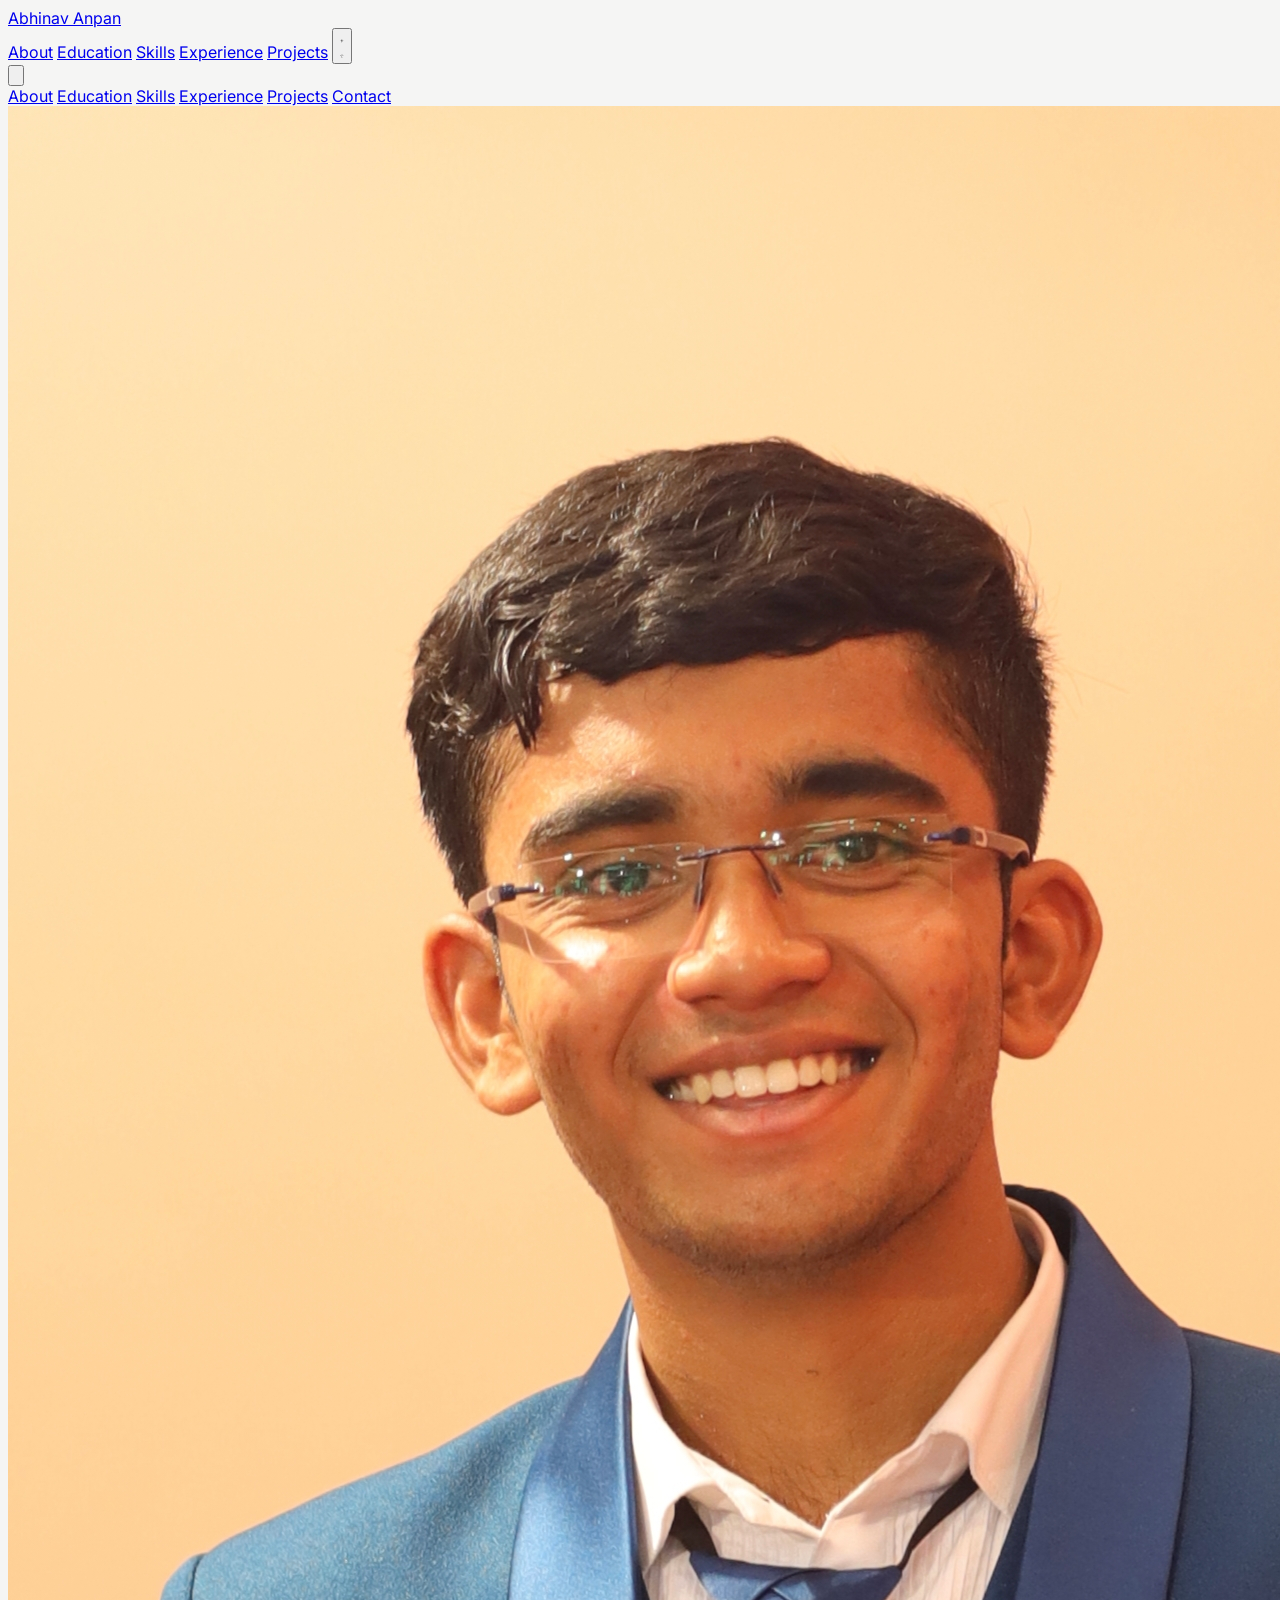
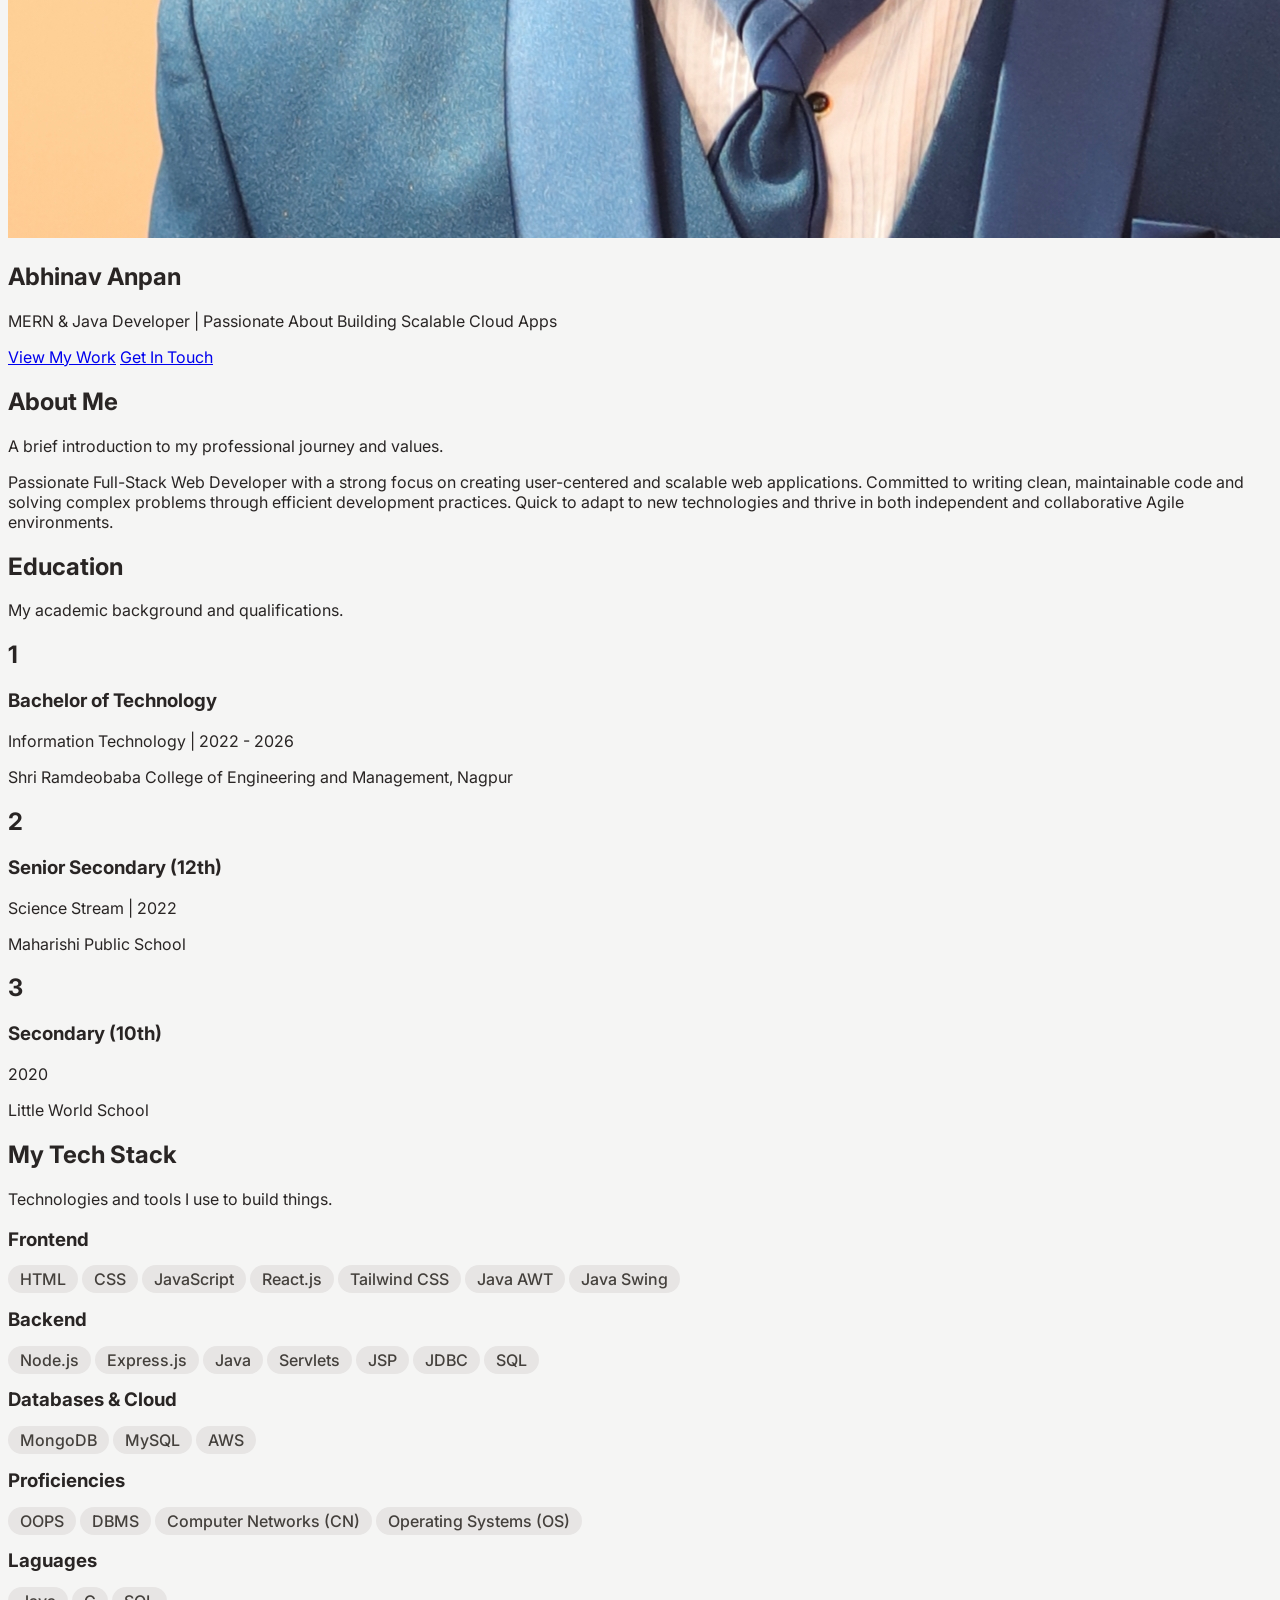
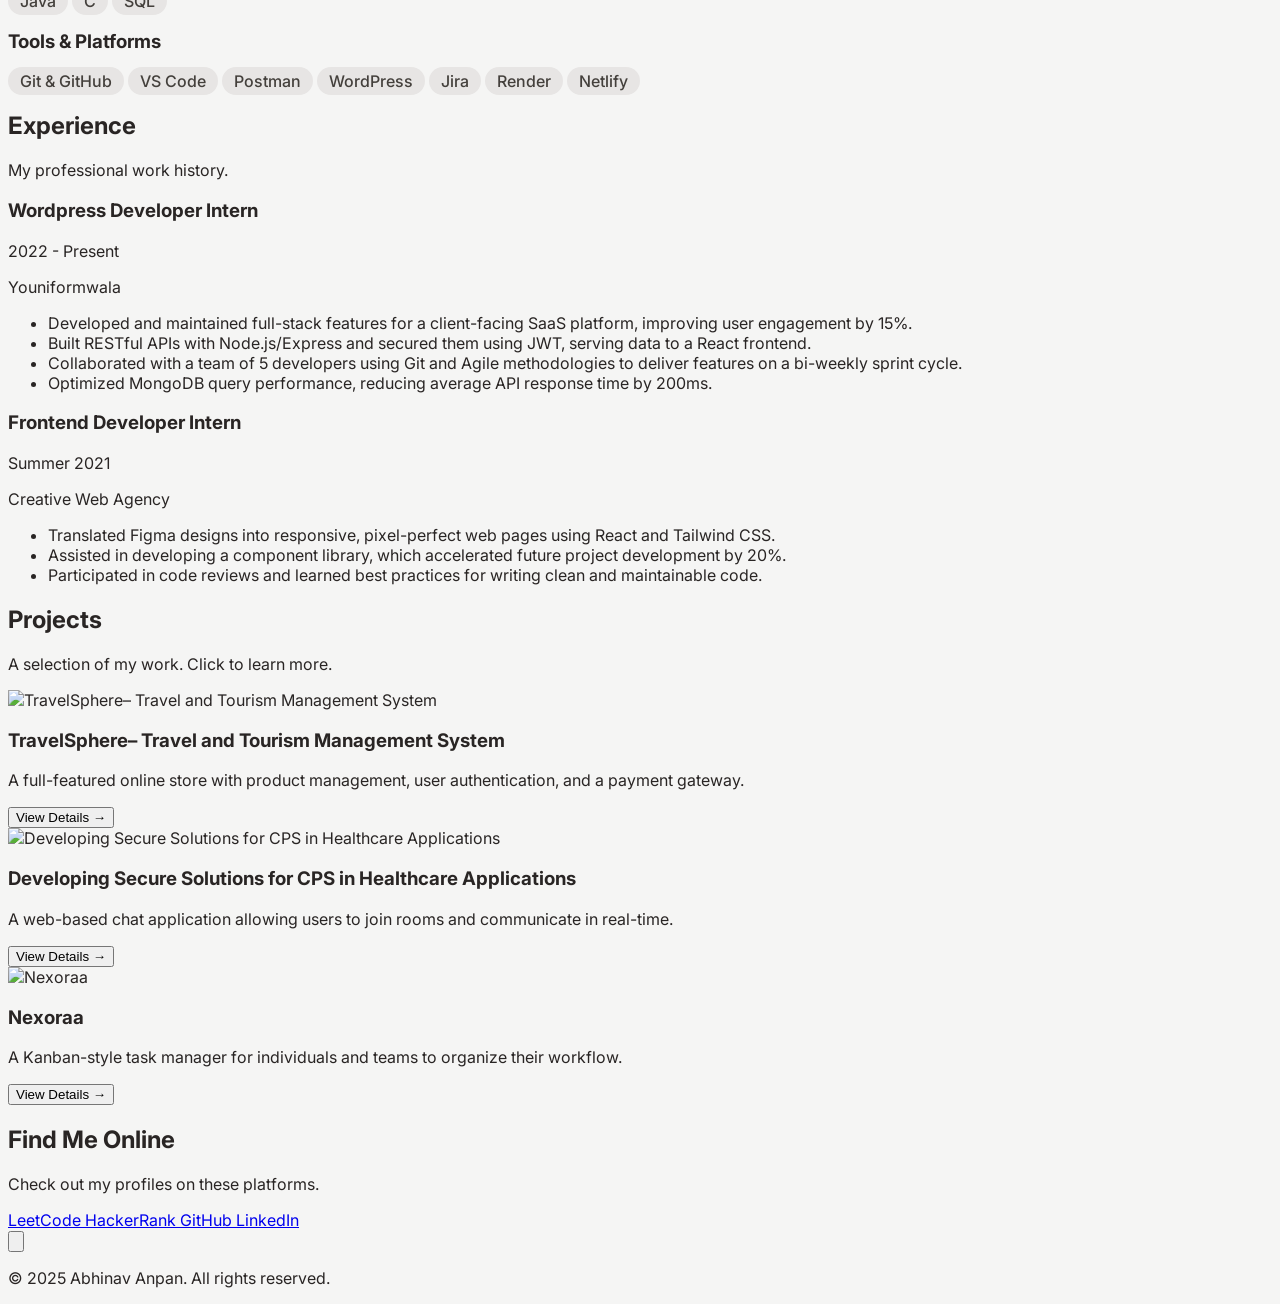
==== commit 31331312: "updated the projects section" ====
--- a/portfolio_abhinav.html
+++ b/portfolio_abhinav.html
@@ -495,7 +495,7 @@
             const projects = [
                 {
                     id: 1,
-                    title: 'E-commerce Platform',
+                    title: ' TravelSphere– Travel and Tourism Management System',
                     short_desc: 'A full-featured online store with product management, user authentication, and a payment gateway.',
                     image: 'https://placehold.co/600x400/E2E8F0/4A5568?text=E-commerce',
                     motivation: 'To build a complete, real-world e-commerce application from scratch to understand the complexities of state management, user authentication, and payment processing in a large-scale MERN application.',
@@ -507,7 +507,7 @@
                 },
                 {
                     id: 2,
-                    title: 'Real-time Chat App',
+                    title: 'Developing Secure Solutions for CPS in Healthcare Applications',
                     short_desc: 'A web-based chat application allowing users to join rooms and communicate in real-time.',
                     image: 'https://placehold.co/600x400/E2E8F0/4A5568?text=Chat+App',
                     motivation: 'To explore real-time communication on the web and gain hands-on experience with WebSocket technology.',
@@ -519,7 +519,7 @@
                 },
                 {
                     id: 3,
-                    title: 'Task Management Tool',
+                    title: 'Nexoraa',
                     short_desc: 'A Kanban-style task manager for individuals and teams to organize their workflow.',
                     image: 'https://placehold.co/600x400/E2E8F0/4A5568?text=Task+Manager',
                     motivation: 'To create a practical tool for personal productivity and to implement drag-and-drop functionality in a React application.',
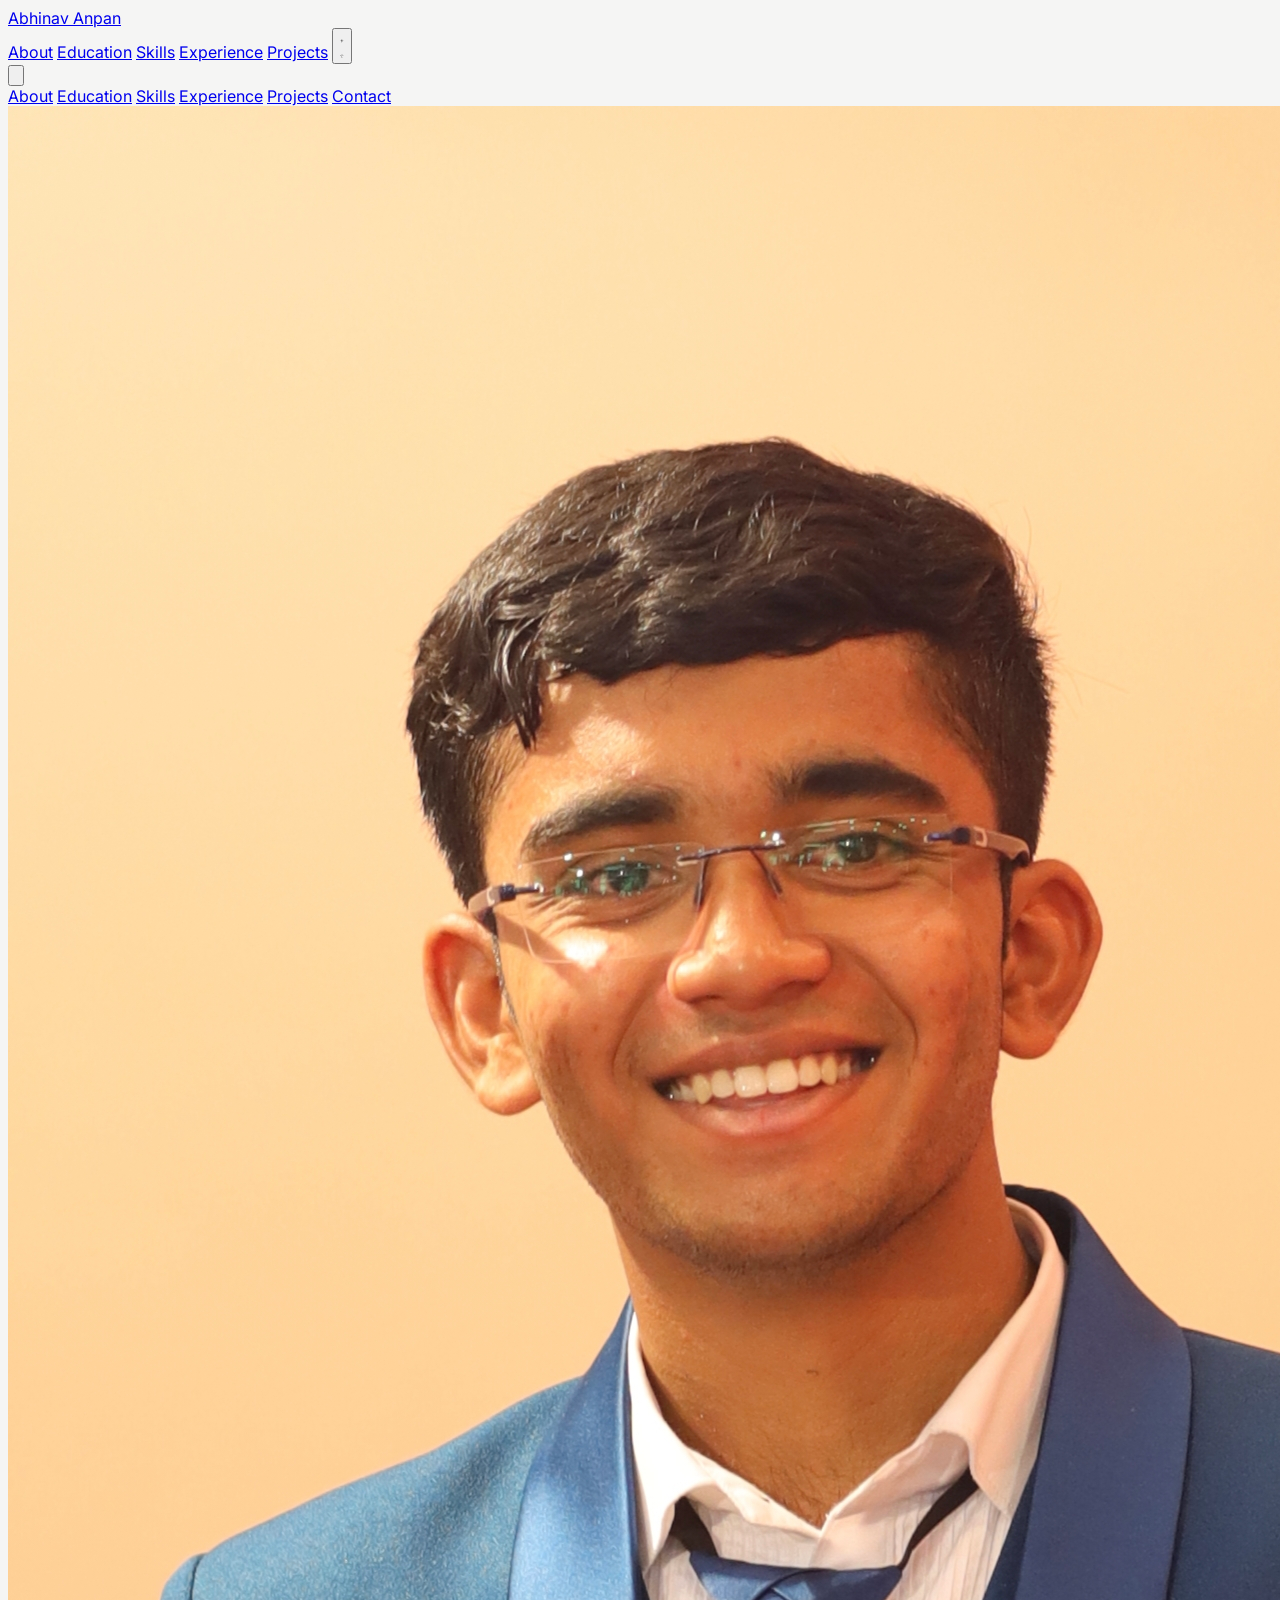
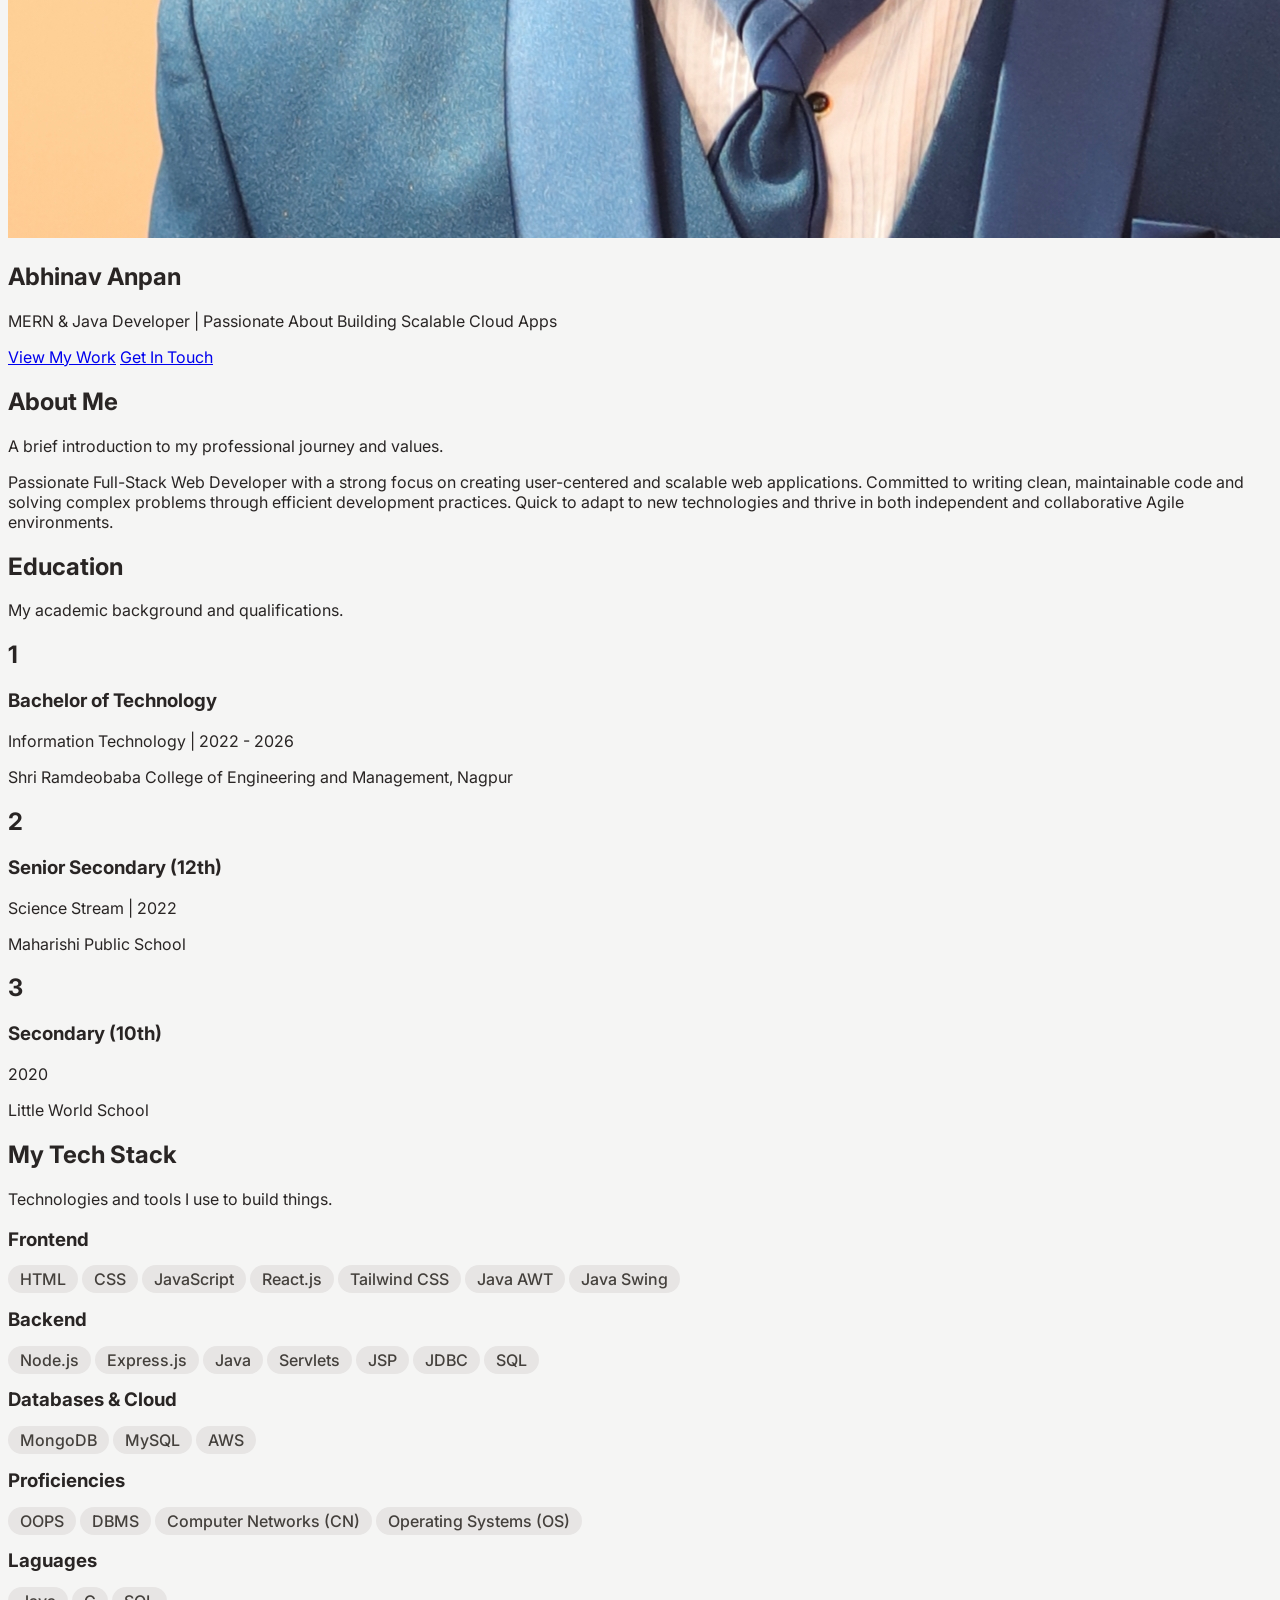
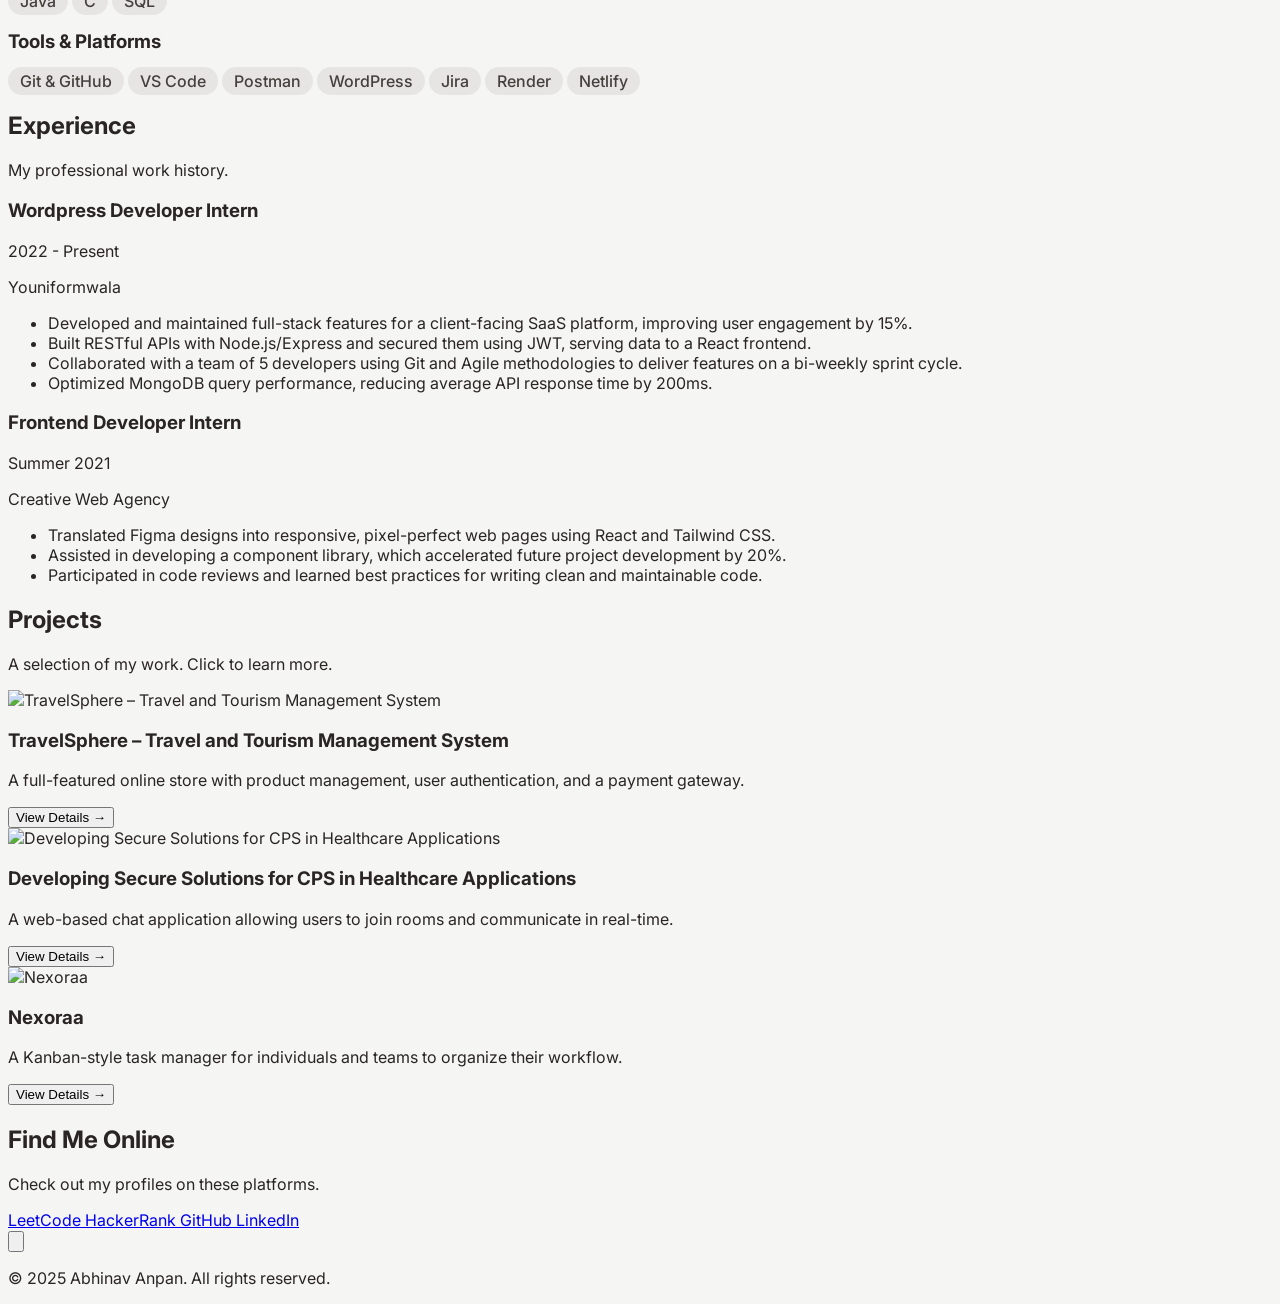
==== commit 96872e15: "Updated files contents" ====
--- a/portfolio_abhinav.html
+++ b/portfolio_abhinav.html
@@ -495,7 +495,7 @@
             const projects = [
                 {
                     id: 1,
-                    title: ' TravelSphere– Travel and Tourism Management System',
+                    title: ' TravelSphere – Travel and Tourism Management System',
                     short_desc: 'A full-featured online store with product management, user authentication, and a payment gateway.',
                     image: 'https://placehold.co/600x400/E2E8F0/4A5568?text=E-commerce',
                     motivation: 'To build a complete, real-world e-commerce application from scratch to understand the complexities of state management, user authentication, and payment processing in a large-scale MERN application.',
